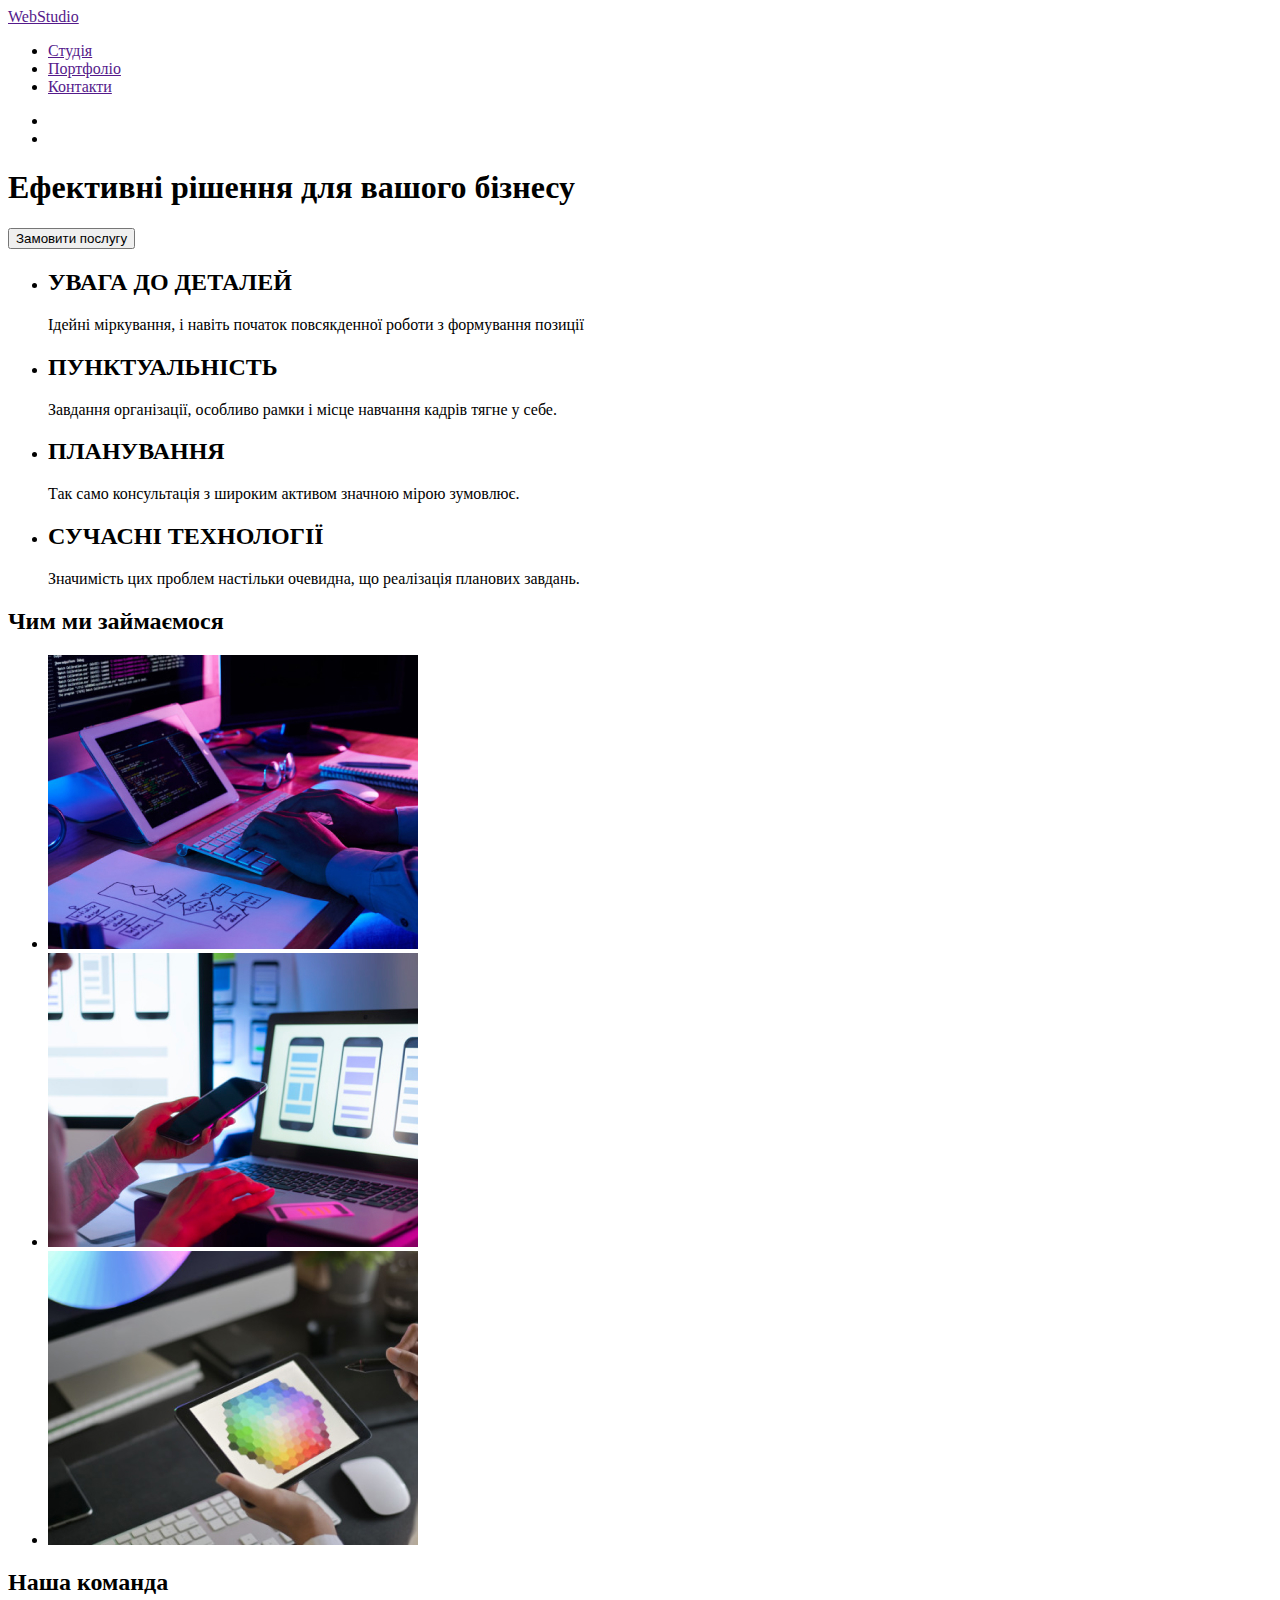
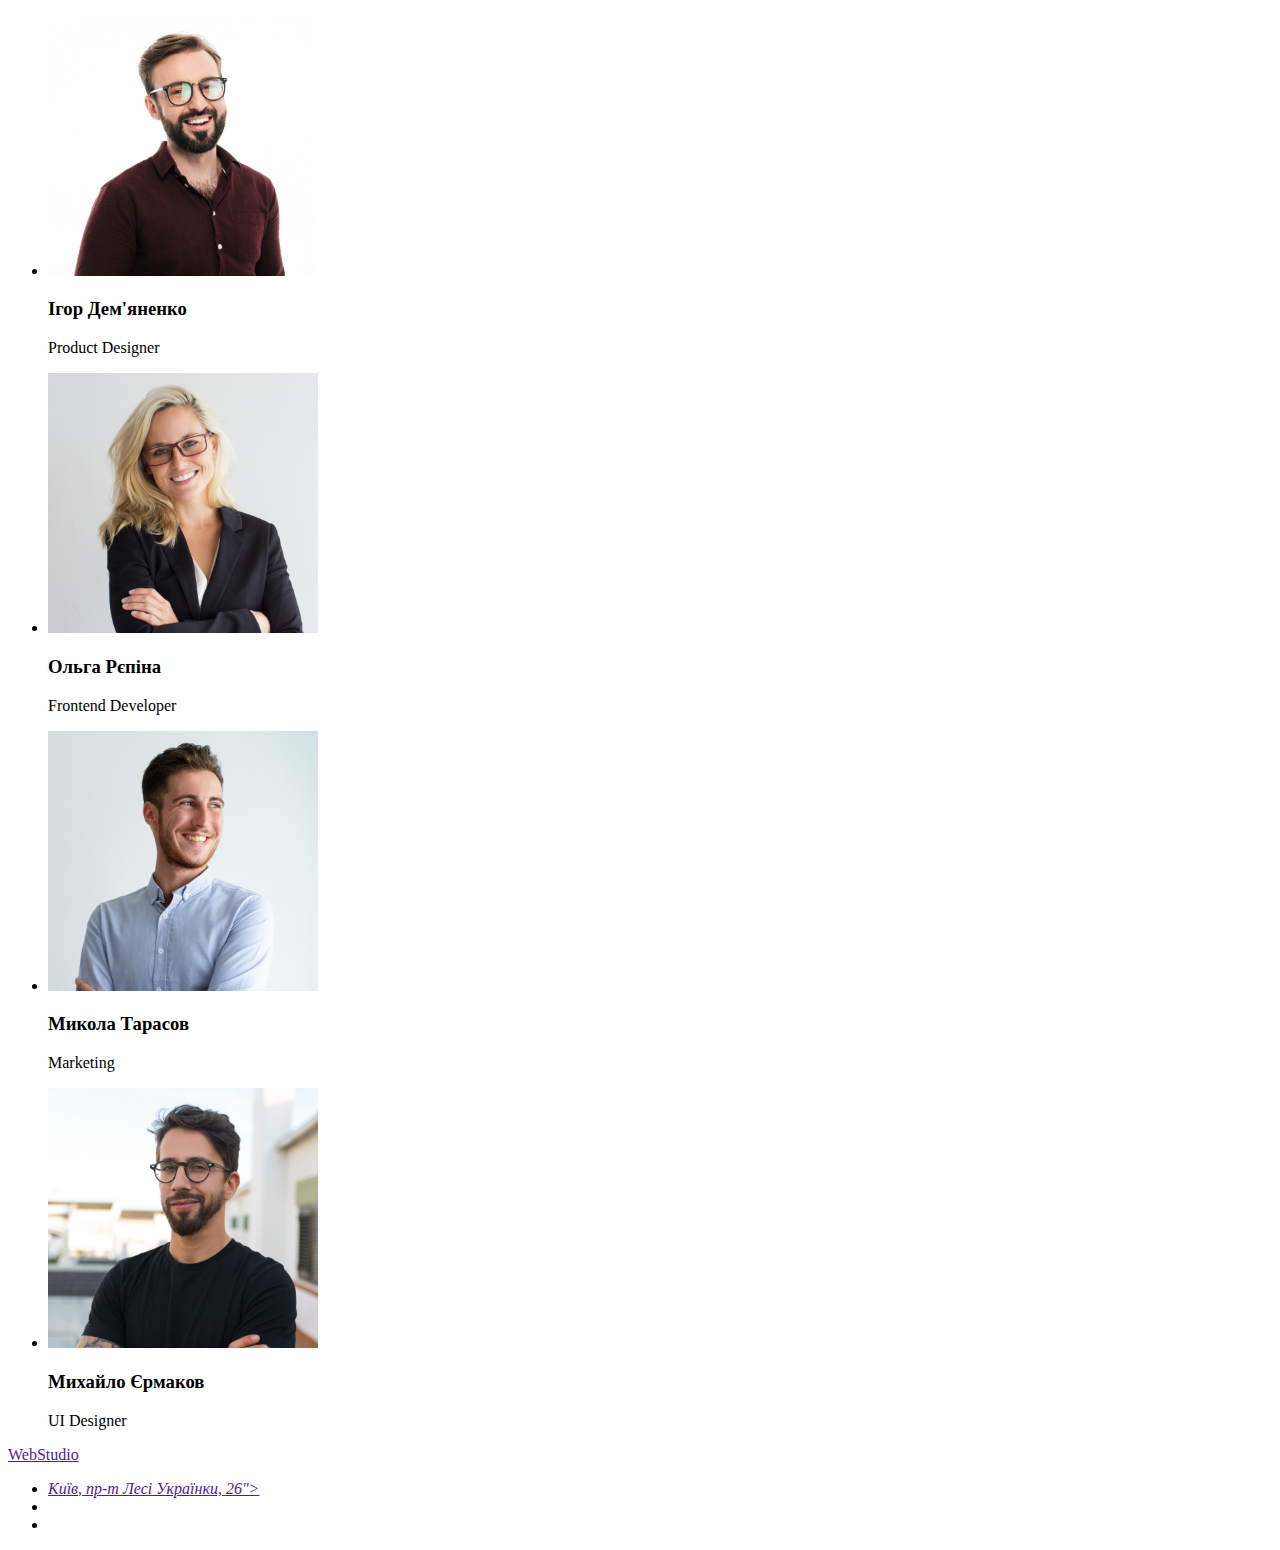
==== index.html @ db9cea97 "del" ====
<!DOCTYPE html>
 <html lang="uk">
 <head>
    <meta charset="UTF-8">
    <meta http-equiv="X-UA-Compatible" content="IE=edge">
    <meta name="viewport" content="width=device-width, initial-scale=1.0">
    <title>Document</title>
 </head>
 <body>
    <header>
      <!--верхня лінія  -->
      
      <nav>
         <a href="">WebStudio</a>
      <ul>
         <li><a href="">Студія</a></li>
         <li><a href="">Портфоліо</a></li>
         <li><a href="">Контакти</a></li>
      </ul> 
    </nav>
      <ul>
         <li><a href="mailto:info@devstudio.com"></a></li>
         <li><a href="tel:+380961111111"></a></li>
      </ul>
    </header>
  <main>
    <!--Шапка  -->
    <section>
         <h1>Ефективні рішення для вашого бізнесу</h1>
         <button type="button">Замовити послугу</button>
    </section>
    <!--Особливості -->
   <section>
         <ul>

         <li> 
            <h2>УВАГА ДО ДЕТАЛЕЙ</h2>
         <p>Ідейні міркування, і 
            навіть початок повсякденної роботи з формування 
            позиції</p>
         </li>
         <li>
             <h2>ПУНКТУАЛЬНІСТЬ</h2>
            <p>Завдання організації, особливо рамки 
               і місце навчання кадрів тягне у себе.</p>
         </li>
         <li>
            <h2>ПЛАНУВАННЯ</h2>
               <p>Так само консультація з широким
                   активом значною мірою зумовлює.</p>
         </li>
         <li>
            <h2>СУЧАСНІ ТЕХНОЛОГІЇ</h2>
               <p>Значимість цих проблем настільки
                   очевидна, що реалізація планових 
                   завдань.</p>
         </li>
      </ul>
   </section>
   <!-- Чим ми займаємося -->
   <section>
   <h2>Чим ми займаємося</h2>
   <ul>
      <li> 
         <img src="./images/boxone.jpg" width="370" alt="работа на компьютере ">
      </li>
      <li>
         <img src="./images/boxsecond.jpg"  width="370" alt="использование мобильного телефона">
      </li>
      <li>
         <img src="./images/boxthird.jpg"  width="370" alt="работа на планшете">
      </li>
   </ul>
   </section>
   <!-- Наша команда -->
   <section>
      <h2>Наша команда</h2>
      <ul>
        <li>
                     <img src="./images/imgone.jpg" width="270" alt="фотография мужчины">
            <h3>Ігор Дем'яненко</h3>
            <p>Product Designer</p>
                 </li>
        <li>
                     <img src="./images/imgsecond.jpg" width="270" alt="фото женцины">
            <h3>Ольга Рєпіна</h3>
            <p>Frontend Developer</p>
                 </li>
        <li>
          
            <img src="./images/imgthird.jpg" width="270" alt="фото мужчины"> 
            <h3>Микола Тарасов</h3>
            <p>Marketing</p>
                  </li>
         <li>
                       <img src="./images/imgfourth.jpg" width="270" alt="фото мужчины">
             <h3>Михайло Єрмаков</h3>
             <p>UI Designer</p>
                   </li>
      </ul>
   </section>
  </main>
  <!--Підвал  -->
  <footer>
   <a href="">WebStudio</a>
   <address>
      <ul>
      <li><a href=""> Київ, пр-т Лесі Українки, 26"></a>
      </li>
      <li><a href="mailto:info@devstudio.com"></a>
      </li>
      <li><a href="tel:+380961111111"></a>
      </li>
   </ul>
   </address>
  </footer>  
 </body>
 </html>
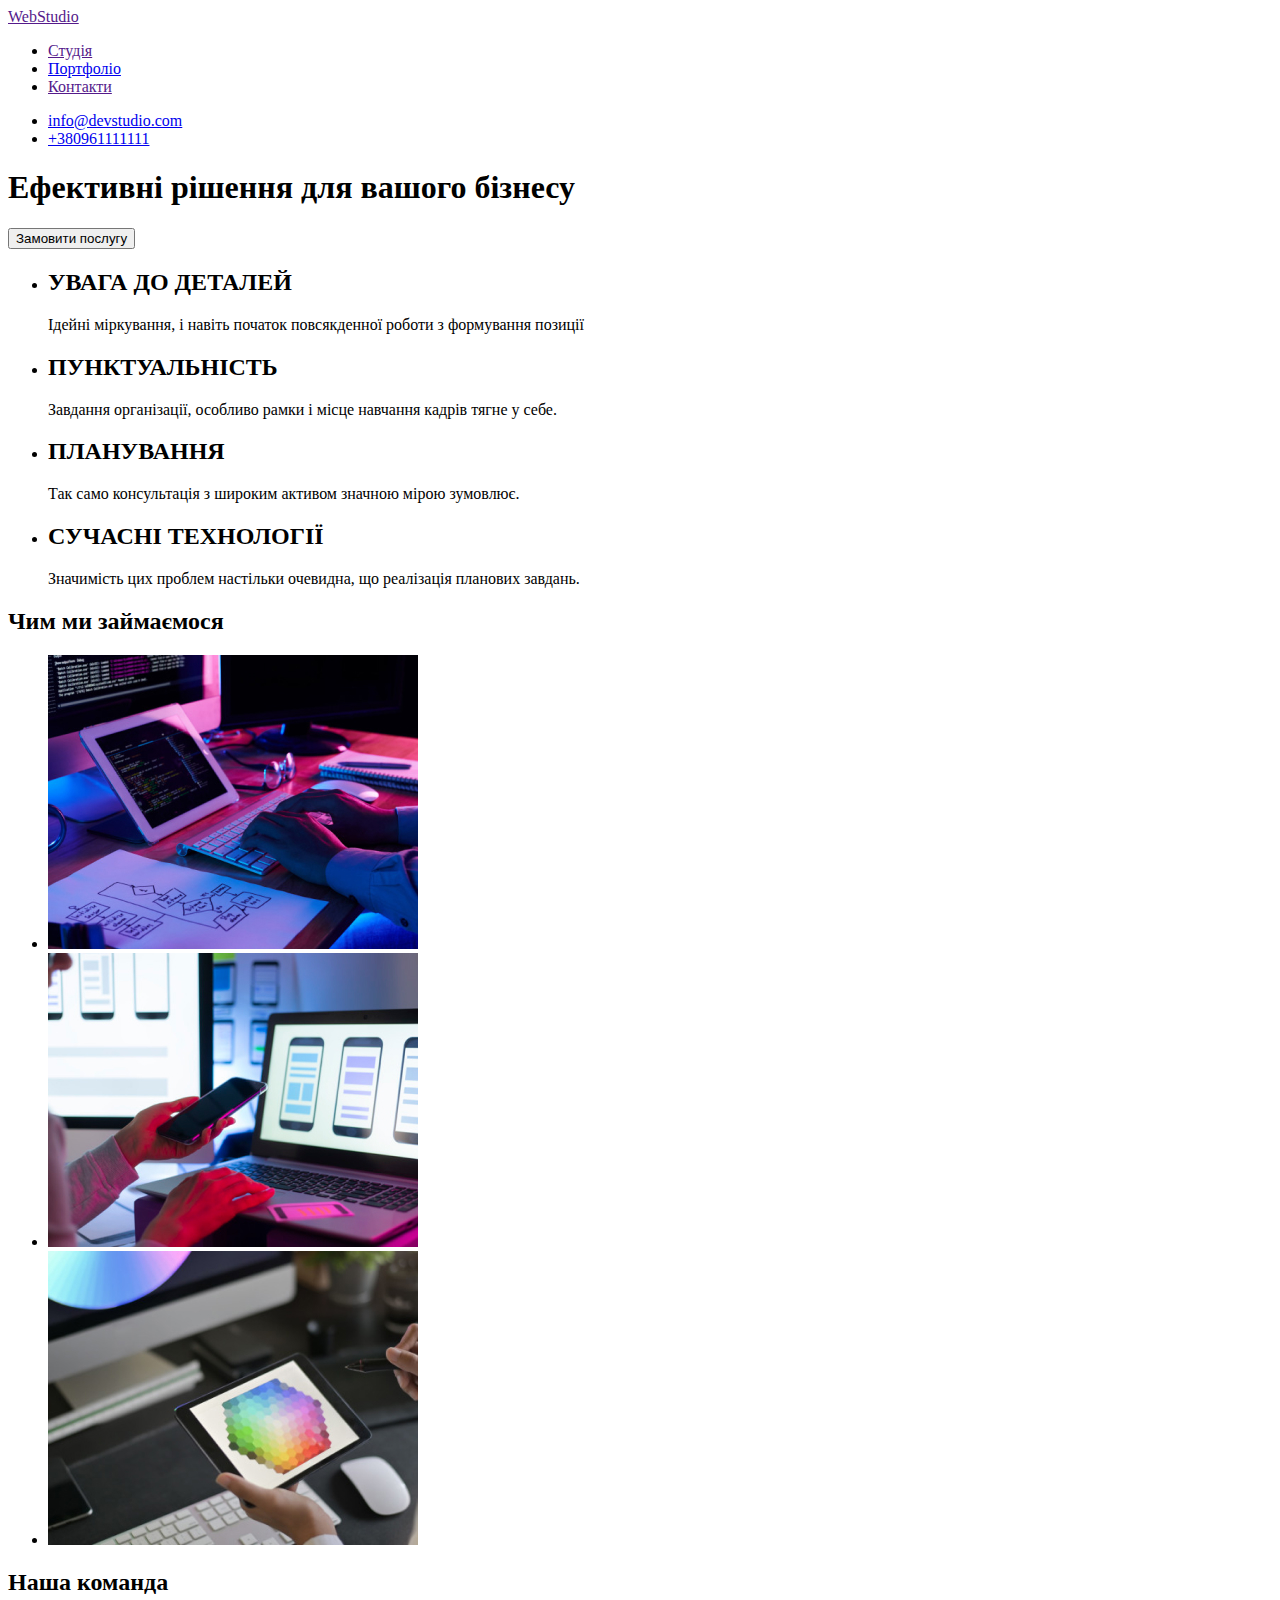
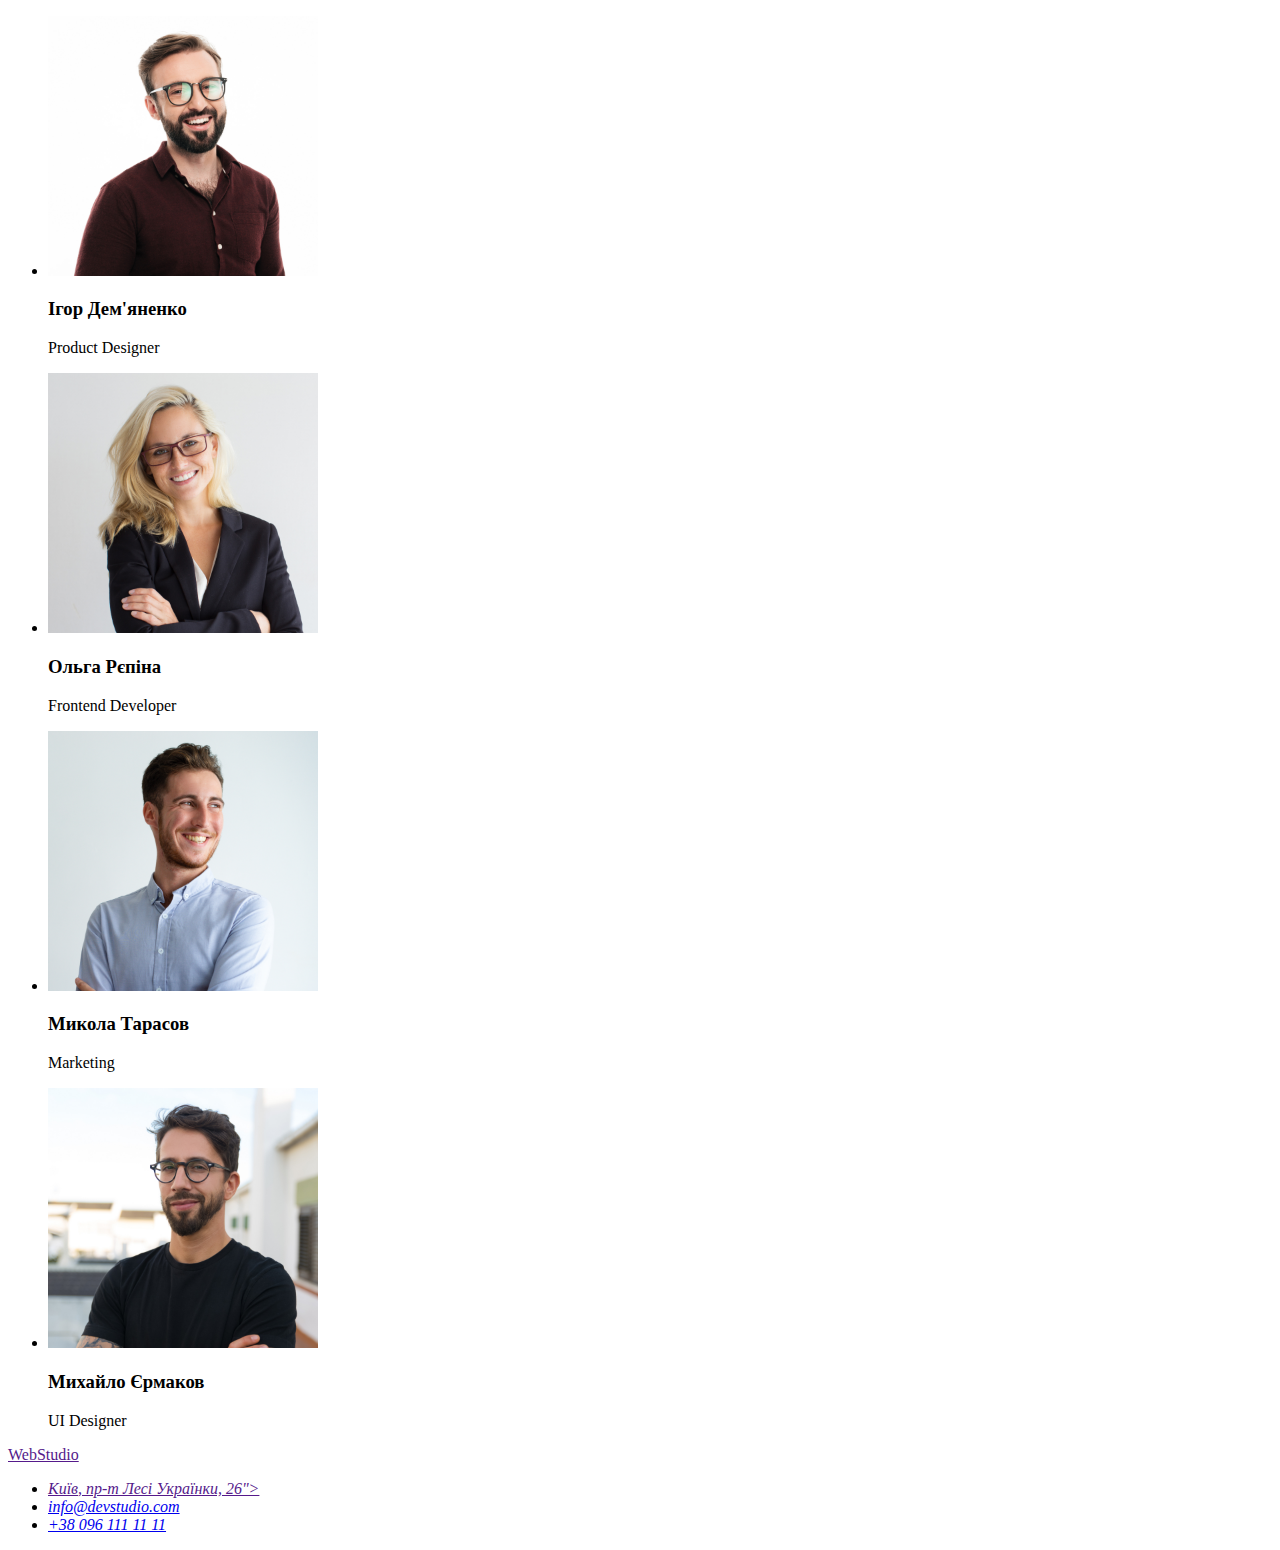
==== commit db844f71: "fix phone" ====
--- a/index.html
+++ b/index.html
@@ -14,13 +14,13 @@
          <a href="">WebStudio</a>
       <ul>
          <li><a href="">Студія</a></li>
-         <li><a href="">Портфоліо</a></li>
+         <li><a href="./portfolio.html">Портфоліо</a></li>
          <li><a href="">Контакти</a></li>
       </ul> 
     </nav>
       <ul>
-         <li><a href="mailto:info@devstudio.com"></a></li>
-         <li><a href="tel:+380961111111"></a></li>
+         <li><a href="mailto:info@devstudio.com">info@devstudio.com</a></li>
+         <li><a href="tel:+380961111111">+380961111111</a></li>
       </ul>
     </header>
   <main>
@@ -107,9 +107,9 @@
       <ul>
       <li><a href=""> Київ, пр-т Лесі Українки, 26"></a>
       </li>
-      <li><a href="mailto:info@devstudio.com"></a>
+      <li><a href="mailto:info@devstudio.com">info@devstudio.com</a>
       </li>
-      <li><a href="tel:+380961111111"></a>
+      <li><a href="tel:+380961111111">+38 096 111 11 11</a>
       </li>
    </ul>
    </address>
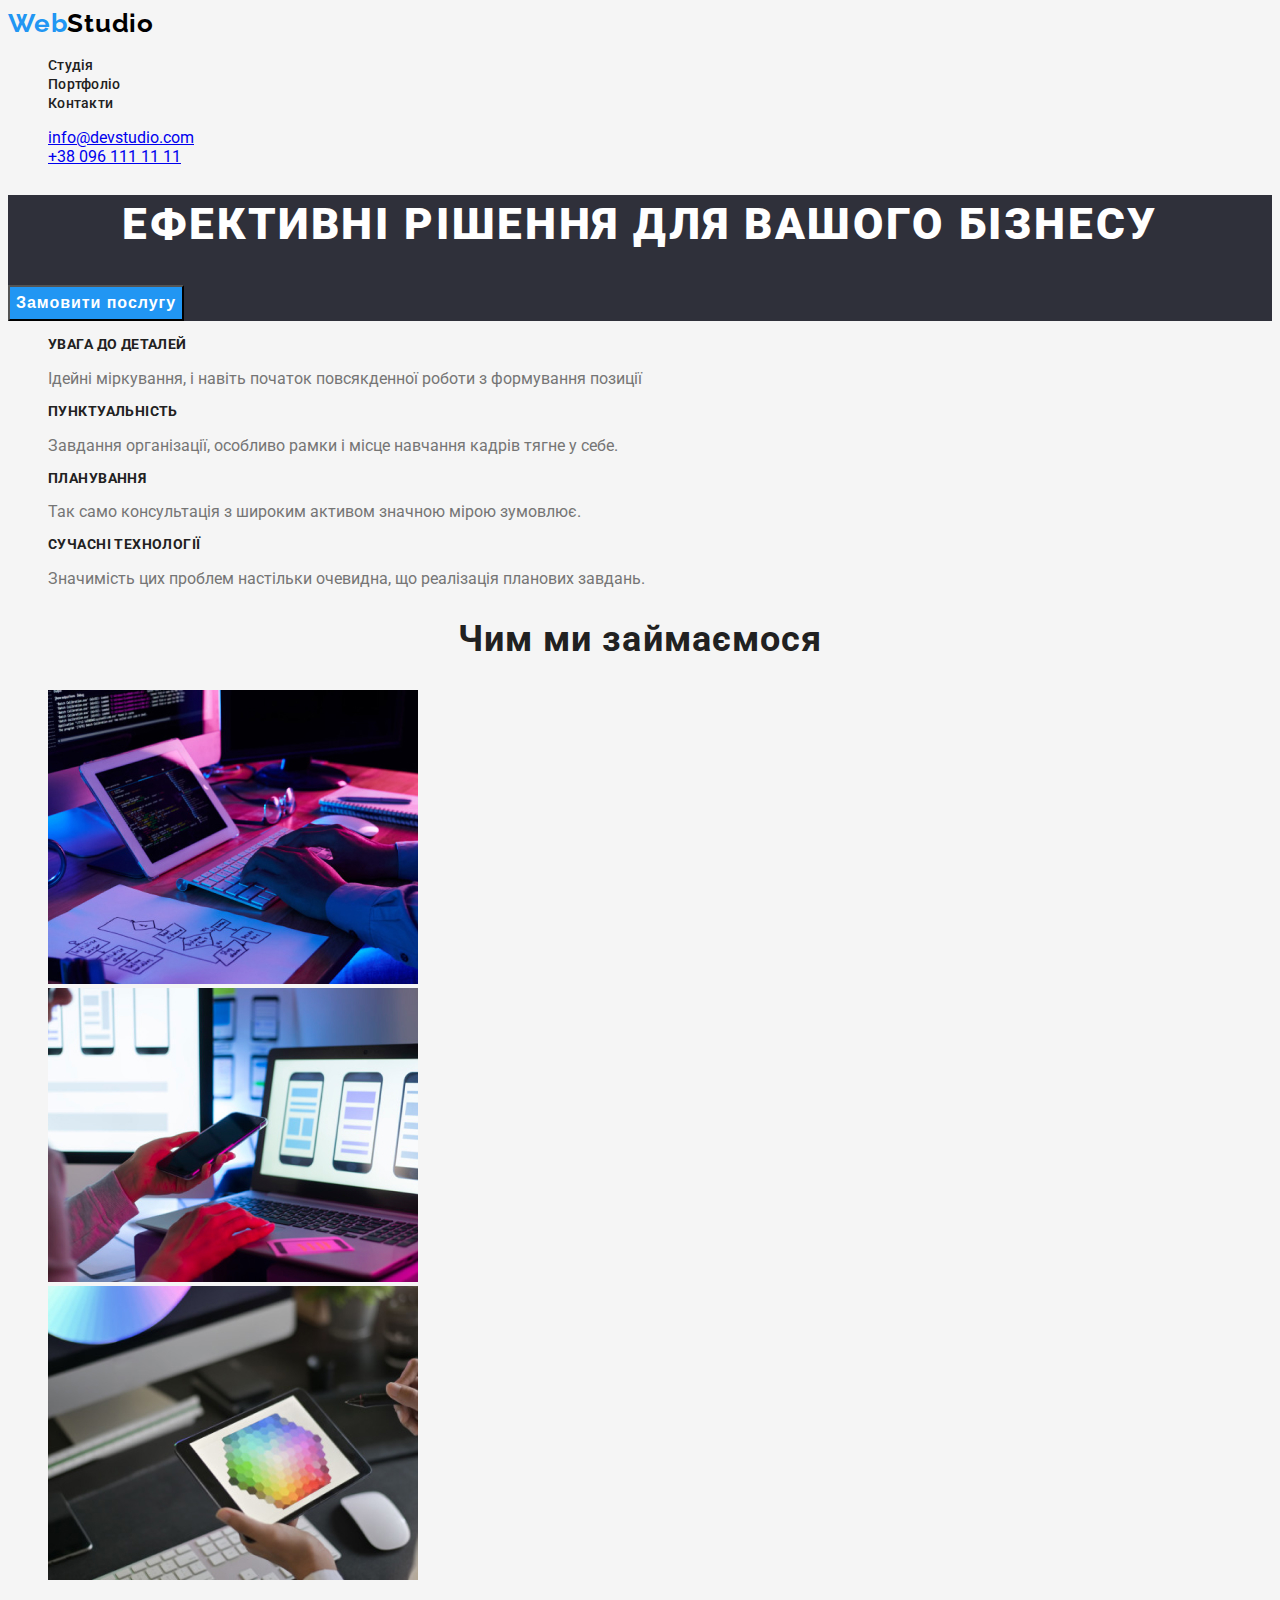
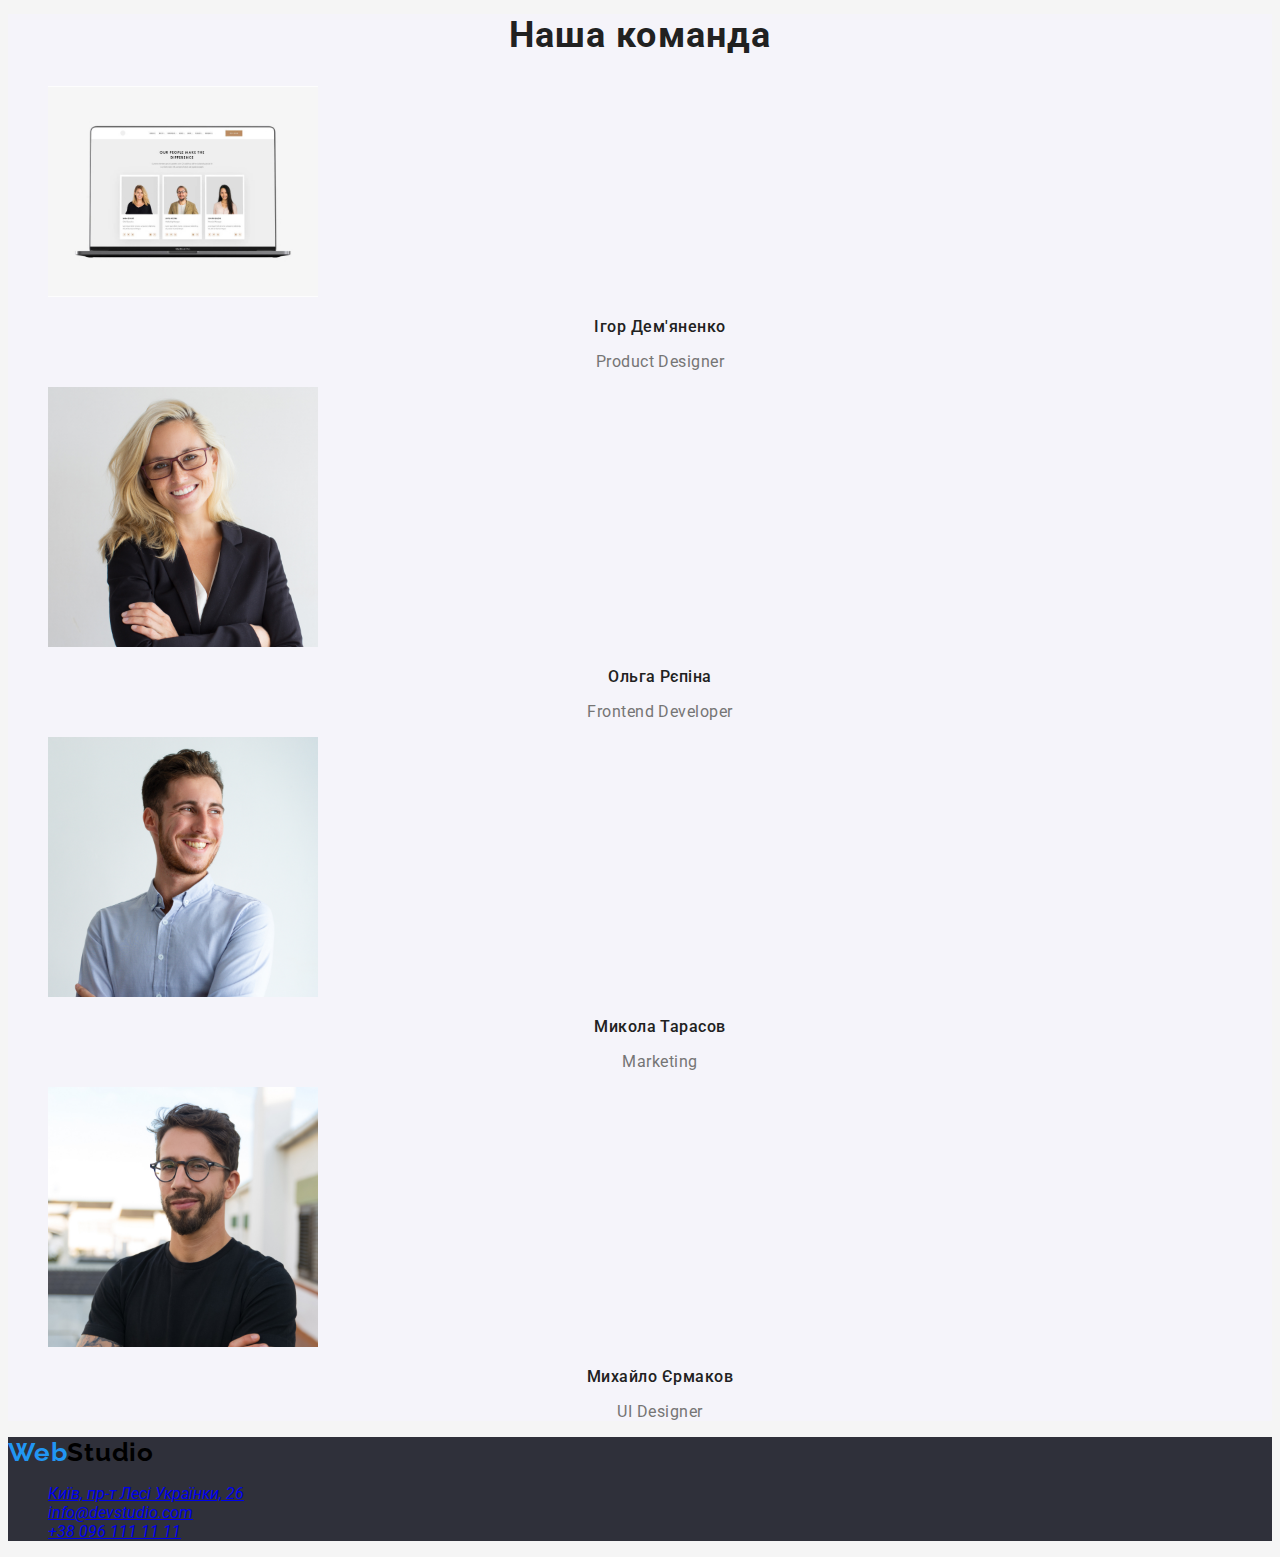
==== commit 889b7e41: "add portfolio" ====
--- a/index.html
+++ b/index.html
@@ -5,62 +5,69 @@
     <meta http-equiv="X-UA-Compatible" content="IE=edge">
     <meta name="viewport" content="width=device-width, initial-scale=1.0">
     <title>Document</title>
+   <link rel="preconnect" href="https://fonts.googleapis.com">
+   <link rel="preconnect" href="https://fonts.gstatic.com" crossorigin>
+   <link
+      href="https://fonts.googleapis.com/css2?family=Oleo+Script&family=Raleway:wght@700&family=Roboto:wght@400;500;700;900&display=swap"
+      rel="stylesheet">
+
+    <link rel="stylesheet" href="./css/style.css">
  </head>
  <body>
     <header>
       <!--верхня лінія  -->
-      
-      <nav>
-         <a href="">WebStudio</a>
-      <ul>
-         <li><a href="">Студія</a></li>
-         <li><a href="./portfolio.html">Портфоліо</a></li>
-         <li><a href="">Контакти</a></li>
+            <nav class="header-nav list">
+         <a href="index.html" class="logo">
+            <span class="logo-web">Web</span><span class="logo-studio">Studio</span> </a>
+      <ul class="nav list" >
+         <li><a href="./studio.html" class="nav-studia link">Студія</a></li>
+         <li><a href="./portfolio.html" class="nav-portfolio current link">Портфоліо</a></li>
+         <li><a href="" class="nav-kontakt link">Контакти</a></li>
       </ul> 
     </nav>
-      <ul>
-         <li><a href="mailto:info@devstudio.com">info@devstudio.com</a></li>
-         <li><a href="tel:+380961111111">+380961111111</a></li>
+      <ul class="auth-nav list">
+         <li><a href="mailto:info@devstudio.com" class="nav-info link">info@devstudio.com</a></li>
+         <li><a href="tel:+380961111111" class="link">+38 096 111 11 11</a></li>
       </ul>
     </header>
   <main>
     <!--Шапка  -->
-    <section>
-         <h1>Ефективні рішення для вашого бізнесу</h1>
-         <button type="button">Замовити послугу</button>
+    <section class="section-hero">
+         <h1 class="title-hero">Ефективні рішення для вашого бізнесу</h1>
+         <button type="button" class="primary-button">Замовити послугу</button>
     </section>
     <!--Особливості -->
-   <section>
-         <ul>
+   <section class="section-feature">
+         <ul class="feature list">
 
          <li> 
-            <h2>УВАГА ДО ДЕТАЛЕЙ</h2>
-         <p>Ідейні міркування, і 
+            <h2 class="feature-title">УВАГА ДО ДЕТАЛЕЙ</h2>
+         <p class="feature-text">Ідейні міркування, і 
             навіть початок повсякденної роботи з формування 
             позиції</p>
          </li>
          <li>
-             <h2>ПУНКТУАЛЬНІСТЬ</h2>
-            <p>Завдання організації, особливо рамки 
+             <h2 class="feature-title">ПУНКТУАЛЬНІСТЬ</h2>
+            <p class="feature-text">Завдання організації, особливо рамки 
                і місце навчання кадрів тягне у себе.</p>
          </li>
          <li>
-            <h2>ПЛАНУВАННЯ</h2>
-               <p>Так само консультація з широким
+            <h2 class="feature-title">ПЛАНУВАННЯ</h2>
+               <p class="feature-text" >Так само консультація з широким
                    активом значною мірою зумовлює.</p>
          </li>
          <li>
-            <h2>СУЧАСНІ ТЕХНОЛОГІЇ</h2>
-               <p>Значимість цих проблем настільки
+            <h2 class="feature-title">СУЧАСНІ ТЕХНОЛОГІЇ</h2>
+               <p class="feature-text">Значимість цих проблем настільки
                    очевидна, що реалізація планових 
                    завдань.</p>
          </li>
       </ul>
    </section>
    <!-- Чим ми займаємося -->
-   <section>
-   <h2>Чим ми займаємося</h2>
-   <ul>
+   <section class="section-job">
+   <h2 class="business-title">Чим ми займаємося</h2>
+   <ul class="business list">
       <li> 
          <img src="./images/boxone.jpg" width="370" alt="работа на компьютере ">
       </li>
@@ -73,39 +80,40 @@
    </ul>
    </section>
    <!-- Наша команда -->
-   <section>
-      <h2>Наша команда</h2>
-      <ul>
+   <section class="section-team ">
+      <h2 class="title-team">Наша команда</h2>
+      <ul class="list">
         <li>
                      <img src="./images/imgone.jpg" width="270" alt="фотография мужчины">
-            <h3>Ігор Дем'яненко</h3>
-            <p>Product Designer</p>
+            <h3 class="team-title">Ігор Дем'яненко</h3>
+            <p class="team-text">Product Designer</p>
                  </li>
         <li>
                      <img src="./images/imgsecond.jpg" width="270" alt="фото женцины">
-            <h3>Ольга Рєпіна</h3>
-            <p>Frontend Developer</p>
+            <h3 class="team-title">Ольга Рєпіна</h3>
+            <p class="team-text">Frontend Developer</p>
                  </li>
         <li>
           
             <img src="./images/imgthird.jpg" width="270" alt="фото мужчины"> 
-            <h3>Микола Тарасов</h3>
-            <p>Marketing</p>
+            <h3 class="team-title">Микола Тарасов</h3>
+            <p class="team-text" >Marketing</p>
                   </li>
          <li>
                        <img src="./images/imgfourth.jpg" width="270" alt="фото мужчины">
-             <h3>Михайло Єрмаков</h3>
-             <p>UI Designer</p>
+             <h3 class="team-title">Михайло Єрмаков</h3>
+             <p class="team-text">UI Designer</p>
                    </li>
       </ul>
    </section>
   </main>
   <!--Підвал  -->
-  <footer>
-   <a href="">WebStudio</a>
+  <footer class="footer">
+   <a href="./index.html" class="logo" ><span class="logo-web">Web</span><span class="logo-studio">Studio</span>
+   </a>
    <address>
-      <ul>
-      <li><a href=""> Київ, пр-т Лесі Українки, 26"></a>
+      <ul class=" auth-nav list">
+      <li><a href="address">Київ, пр-т Лесі Українки, 26</a>
       </li>
       <li><a href="mailto:info@devstudio.com">info@devstudio.com</a>
       </li>
--- a/css/style.css
+++ b/css/style.css
@@ -0,0 +1,206 @@
+:root{
+    --title-color: #212121;
+    --text-color: #757575;
+    --accent-color: #2196F3;
+    --secondary-title-color: #000000;
+    --primary-background-color: #F5F5F5;
+    --background-color: #F5F4FA;
+    --secondary-background-color: #2F303A;
+    --title-white-color:   #FFFFFF;
+}
+
+body{
+    background:var(--primary-background-color) ;
+    color:var(--text-color);
+
+    font-family: Roboto, sans-serif;}
+
+
+    /* колір основного тексту color: #212121; */
+    /* колір другорядного тексту  color:#757575; */
+    /* колір-акцент color:#2196F3*/
+    /* білий color:#FFFFFF */
+
+
+.list{
+    list-style: none;
+}
+/* logo */
+.logo-web{
+    color:var(--accent-color) ;
+}
+.logo-studio{
+    color:var(--secondary-title-color) ;
+}
+.logo{
+     
+    font-family: 'Raleway',sans-serif;
+    font-weight: 700;
+    font-size: 26px;
+    line-height: 1.19;
+    letter-spacing: 0.03em;
+    text-decoration: none;
+}
+/* навігація */
+.header-nav .link {
+    color:var(--title-color) ;
+
+   font-weight: 500;
+   font-size: 14px;
+   line-height: 1.14;
+   letter-spacing: 0.02em;
+   text-decoration: none ;
+
+}
+.header-nav .link:hover, 
+.header-nav .link:focus{
+    color:var(--accent-color) ;
+}
+
+.nav-info .link:hover,
+.nav-info .link:focus{
+    color:var(--accent-color);
+}
+.nav{
+    color:var(--title-color) ;
+}
+.nav-portfolio .link .current{
+    color:var(--accent-color) ;
+}  
+/* шапка -hero*/
+.section-hero{
+    background:var(--secondary-background-color) ;
+}
+.title-hero{
+    color: var(--title-white-color);
+    
+    font-weight: 900;
+    font-size: 44px;
+    line-height: 1.36;
+    text-align: center;
+    letter-spacing: 0.06em;
+    text-transform: uppercase;
+    
+}
+
+/* section feature */
+.feature-title{
+   color:var(--title-color) ;
+
+    font-weight: 700;
+    font-size: 14px;
+    line-height: 1.14;
+    letter-spacing: 0.03em;
+    text-transform: uppercase;
+}
+
+/* section-business */
+.business-title{
+    color:var(--title-color) ;
+
+    font-weight: 700;
+    font-size: 36px;
+    line-height: 1.17;
+    text-align: center;
+    letter-spacing: 0.03em;
+
+}
+/* section-team */
+.section-team{
+    background-color:var(--background-color) ;
+}
+.team-title{
+color:var(--title-color) ;
+}
+.title-team{
+ color:var(--title-color) ;
+
+    font-weight: 700;
+    font-size: 36px;
+    line-height: 1.17;
+    text-align: center;
+    letter-spacing: 0.03em;
+}
+.team-title{
+  color: var(--title-color);  
+
+   font-weight: 500;
+   font-size: 16px;
+   line-height: 1.19;
+   text-align: center;
+   letter-spacing: 0.03em;
+            
+}
+
+.team-text{
+ 
+font-weight: 400;
+font-size: 16px;
+line-height: 1.19;
+text-align: center;
+letter-spacing: 0.03em;
+}
+/* footer */
+.footer {
+    background-color:var(--secondary-background-color) ;
+    text-decoration: none;
+}
+
+/* portfolio-filters */
+.portfolio-filter{
+    background-color:var(--background-color) ;
+    color:var(--title-color) ;
+
+}
+.portfolio-filter:hover,
+.portfolio-filter:focus{
+    color:var(--accent-color) ;
+}
+/* portfolio-project */
+.project-title{
+
+    color:var(--title-color);
+
+font-weight: 700;
+font-size: 18px;
+line-height: 2;
+letter-spacing: 0.06em;
+text-decoration: none;
+}
+.project-text{
+    
+font-size: 16px;
+line-height: 1.88;
+letter-spacing: 0.03em;
+text-decoration: none;
+}
+/* button */
+.button{
+    color:var(--title-color) ;
+    background:var(--background-color) ;
+    
+    font-weight: 500;
+    font-size: 16px;
+    line-height: 1.63;
+    text-align: center;
+    letter-spacing: 0.03em;
+}
+
+.button:hover,
+.button:focus{
+    color:var(--title-white-color);
+    background:var(--accent-color) ;
+}
+ .primary-button{
+    color: var(--title-white-color);
+    background:var(--accent-color);
+    
+font-weight: 700;
+font-size: 16px;
+line-height: 1.87;
+display: flex;
+align-items: center;
+text-align: center;
+letter-spacing: 0.06em;
+
+ }
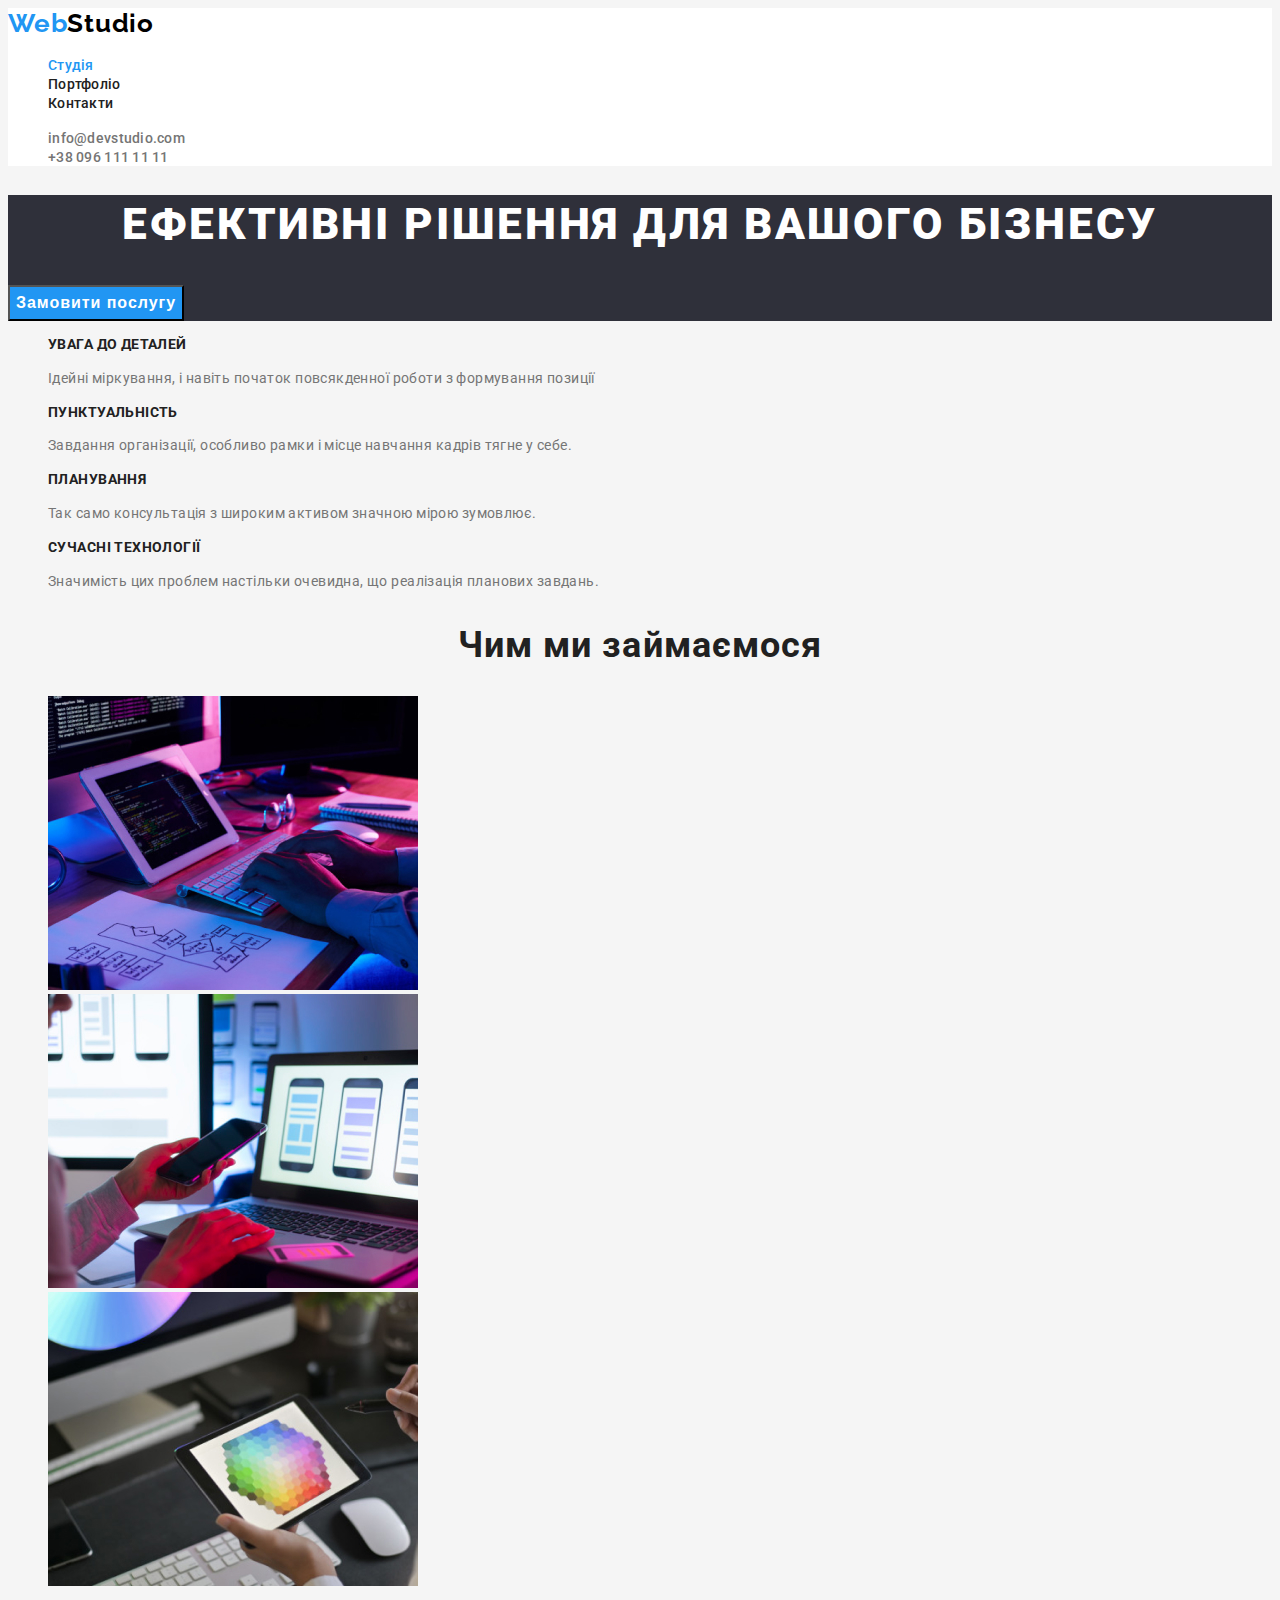
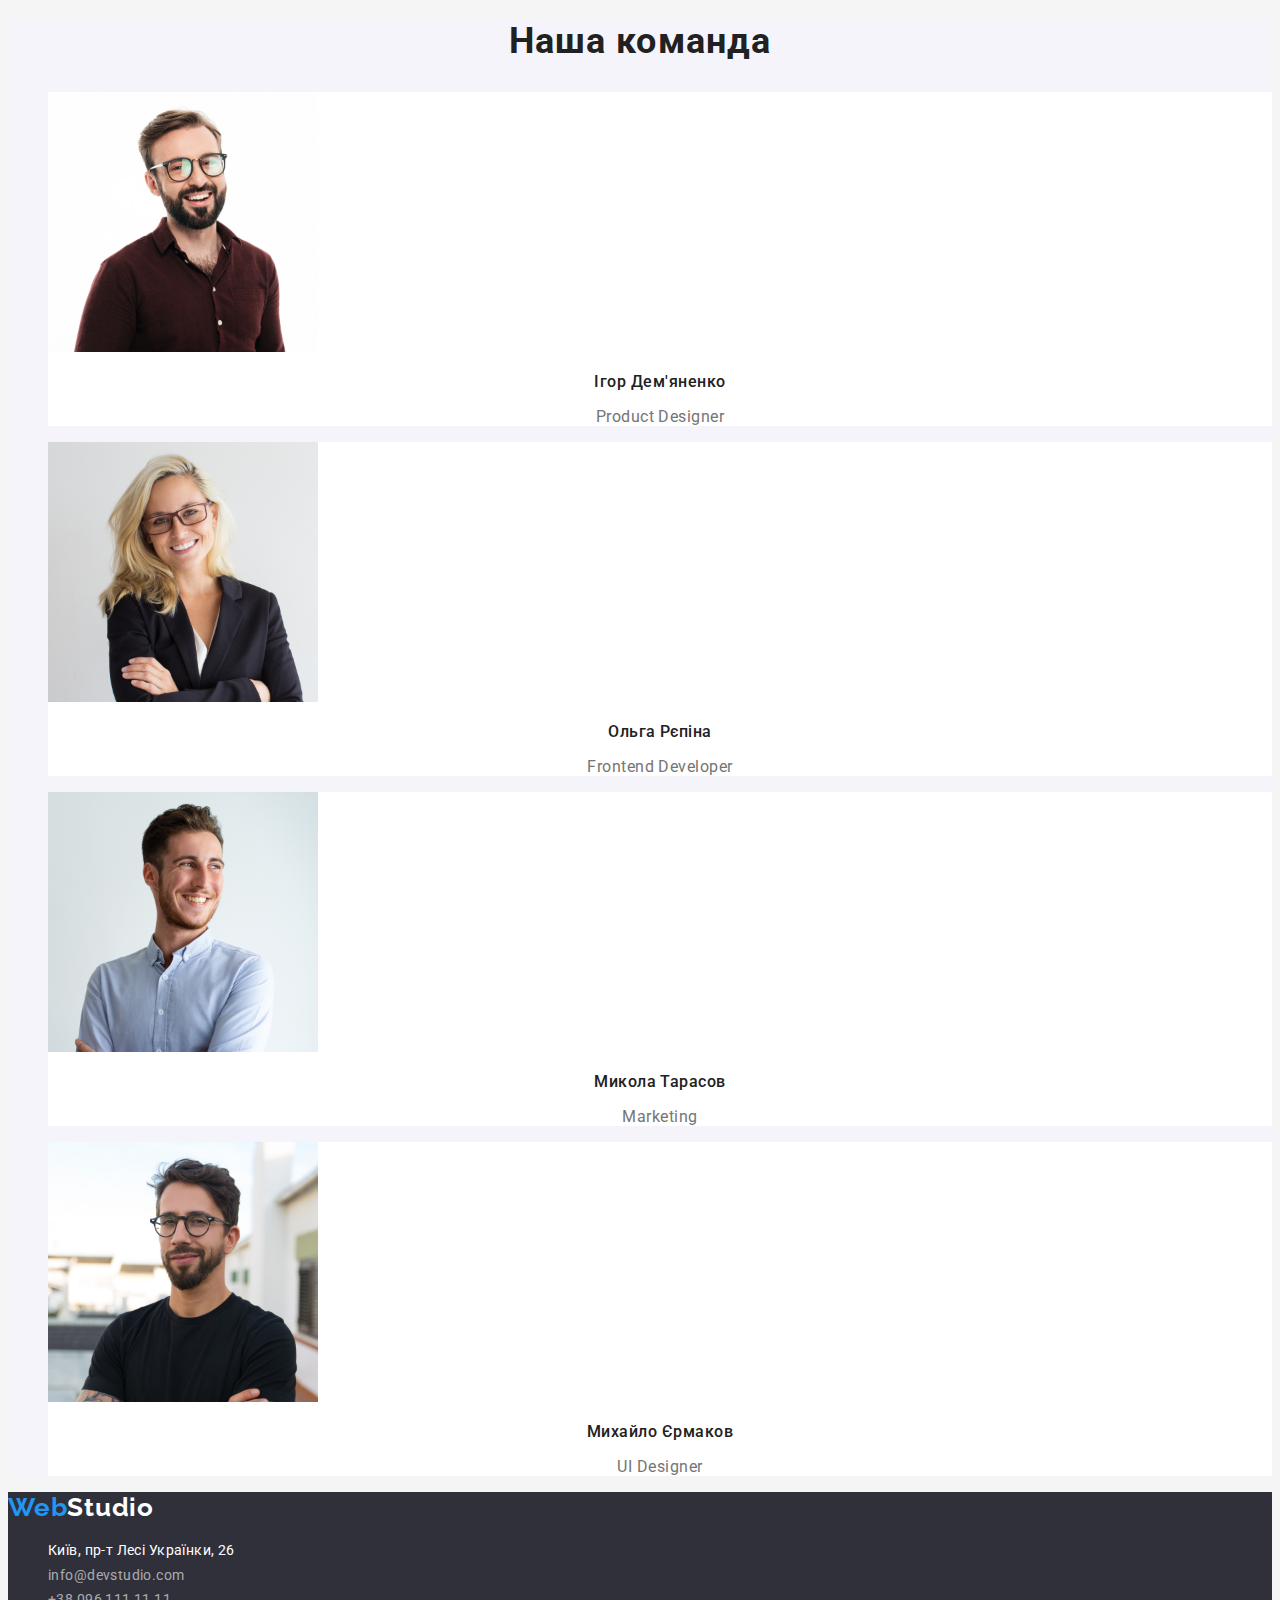
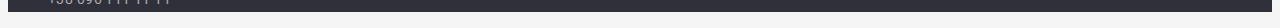
==== commit d1ec4874: "add portfolio" ====
--- a/index.html
+++ b/index.html
@@ -14,32 +14,34 @@
     <link rel="stylesheet" href="./css/style.css">
  </head>
  <body>
-    <header>
-      <!--верхня лінія  -->
+          <!-- Header -->
+
+      <header class="page-header">
             <nav class="header-nav list">
          <a href="index.html" class="logo">
             <span class="logo-web">Web</span><span class="logo-studio">Studio</span> </a>
       <ul class="nav list" >
-         <li><a href="./studio.html" class="nav-studia link">Студія</a></li>
-         <li><a href="./portfolio.html" class="nav-portfolio current link">Портфоліо</a></li>
+         <li><a href="./studio.html" class="nav-studia link current">Студія</a></li>
+         <li><a href="./portfolio.html" class="nav-portfolio link">Портфоліо</a></li>
          <li><a href="" class="nav-kontakt link">Контакти</a></li>
       </ul> 
     </nav>
       <ul class="auth-nav list">
-         <li><a href="mailto:info@devstudio.com" class="nav-info link">info@devstudio.com</a></li>
-         <li><a href="tel:+380961111111" class="link">+38 096 111 11 11</a></li>
+         <li><a href="mailto:info@devstudio.com" class="auth-info link">info@devstudio.com</a></li>
+         <li><a href="tel:+380961111111" class="auth-tel link">+38 096 111 11 11</a></li>
       </ul>
     </header>
   <main>
-    <!--Шапка  -->
+    <!-- Hero -->
+
     <section class="section-hero">
          <h1 class="title-hero">Ефективні рішення для вашого бізнесу</h1>
          <button type="button" class="primary-button">Замовити послугу</button>
     </section>
-    <!--Особливості -->
+    <!-- Feature -->
+
    <section class="section-feature">
          <ul class="feature list">
-
          <li> 
             <h2 class="feature-title">УВАГА ДО ДЕТАЛЕЙ</h2>
          <p class="feature-text">Ідейні міркування, і 
@@ -64,7 +66,8 @@
          </li>
       </ul>
    </section>
-   <!-- Чим ми займаємося -->
+   <!-- Business -->
+
    <section class="section-job">
    <h2 class="business-title">Чим ми займаємося</h2>
    <ul class="business list">
@@ -79,27 +82,27 @@
       </li>
    </ul>
    </section>
-   <!-- Наша команда -->
+   <!-- Team -->
+
    <section class="section-team ">
       <h2 class="title-team">Наша команда</h2>
       <ul class="list">
-        <li>
+        <li class="card">
                      <img src="./images/imgone.jpg" width="270" alt="фотография мужчины">
             <h3 class="team-title">Ігор Дем'яненко</h3>
             <p class="team-text">Product Designer</p>
                  </li>
-        <li>
+        <li class="card">
                      <img src="./images/imgsecond.jpg" width="270" alt="фото женцины">
             <h3 class="team-title">Ольга Рєпіна</h3>
             <p class="team-text">Frontend Developer</p>
                  </li>
-        <li>
-          
-            <img src="./images/imgthird.jpg" width="270" alt="фото мужчины"> 
+        <li class="card">
+                      <img src="./images/imgthird.jpg" width="270" alt="фото мужчины"> 
             <h3 class="team-title">Микола Тарасов</h3>
             <p class="team-text" >Marketing</p>
                   </li>
-         <li>
+         <li class="card">
                        <img src="./images/imgfourth.jpg" width="270" alt="фото мужчины">
              <h3 class="team-title">Михайло Єрмаков</h3>
              <p class="team-text">UI Designer</p>
@@ -107,17 +110,18 @@
       </ul>
    </section>
   </main>
-  <!--Підвал  -->
+  <!-- Footer  -->
+
   <footer class="footer">
-   <a href="./index.html" class="logo" ><span class="logo-web">Web</span><span class="logo-studio">Studio</span>
+   <a href="./index.html" class="logo" ><span class="logo-web">Web</span><span class="logo-footer">Studio</span>
    </a>
    <address>
-      <ul class=" auth-nav list">
-      <li><a href="address">Київ, пр-т Лесі Українки, 26</a>
+      <ul class="footer-nav list">
+      <li><a href="address" class="address link">Київ, пр-т Лесі Українки, 26</a>
       </li>
-      <li><a href="mailto:info@devstudio.com">info@devstudio.com</a>
+      <li><a href="mailto:info@devstudio.com" class="footer-info link">info@devstudio.com</a>
       </li>
-      <li><a href="tel:+380961111111">+38 096 111 11 11</a>
+      <li><a href="tel:+380961111111" class="footer-tel link" >+38 096 111 11 11</a>
       </li>
    </ul>
    </address>
--- a/css/style.css
+++ b/css/style.css
@@ -3,17 +3,18 @@
     --text-color: #757575;
     --accent-color: #2196F3;
     --secondary-title-color: #000000;
-    --primary-background-color: #F5F5F5;
-    --background-color: #F5F4FA;
-    --secondary-background-color: #2F303A;
-    --title-white-color:   #FFFFFF;
+    --primary-bg-color: #F5F5F5;
+    --bg-color: #F5F4FA;
+    --secondary-bg-color: #2F303A;
+    --title-hero-color:   #FFFFFF;
 }
 
 body{
-    background:var(--primary-background-color) ;
+    background:var(--primary-bg-color) ;
     color:var(--text-color);
 
-    font-family: Roboto, sans-serif;}
+    font-family: Roboto, sans-serif;
+}
 
 
     /* колір основного тексту color: #212121; */
@@ -25,12 +26,18 @@
 .list{
     list-style: none;
 }
-/* logo */
+.link{
+    text-decoration: none;
+}
+/*---------------- logo---------------- */
 .logo-web{
     color:var(--accent-color) ;
 }
 .logo-studio{
     color:var(--secondary-title-color) ;
+}
+.logo-footer{
+    color: var(--title-hero-color);
 }
 .logo{
      
@@ -41,10 +48,22 @@
     letter-spacing: 0.03em;
     text-decoration: none;
 }
-/* навігація */
+.visually-hidden{
+    position: absolute;
+    width: 1px;
+    height: 1px;
+    margin: -1px;
+    border: 0;
+    padding: 0;
+    white-space: nowrap;
+    clip-path: inset(100%);
+    clip: rect(0 0 0 0);
+    overflow: hidden;
+      }
+/*--------------------Header---------------- */
 .header-nav .link {
-    color:var(--title-color) ;
-
+    color:var(--title-color);
+     
    font-weight: 500;
    font-size: 14px;
    line-height: 1.14;
@@ -54,25 +73,74 @@
 }
 .header-nav .link:hover, 
 .header-nav .link:focus{
-    color:var(--accent-color) ;
-}
-
-.nav-info .link:hover,
-.nav-info .link:focus{
     color:var(--accent-color);
 }
 .nav{
-    color:var(--title-color) ;
-}
-.nav-portfolio .link .current{
-    color:var(--accent-color) ;
+    color:var(--title-color);
+}
+.nav .link.current
+{
+    color: var(--accent-color);
+}
+.nav-portfolio .link
+ {
+    color:var(--accent-color);
 }  
-/* шапка -hero*/
+.page-header{
+    background-color:var(--title-hero-color);
+}
+/* -------------------Address--------------- */
+.auth-tel{
+    color:var(--text-color);
+        font-weight: 500;
+        font-size: 14px;
+        line-height: 1.14;
+        letter-spacing: 0.02em;
+        }
+     .footer-tel,
+     .footer-info
+     {
+        color: rgba(255, 255, 255, 0.6);
+            
+            font-style: normal;
+            font-weight: 400;
+            font-size: 14px;
+            line-height: 1.74;
+                   
+            letter-spacing: 0.03em;
+               
+     }   
+.auth-info{
+    color:var(--text-color) ;
+    font-weight: 500;
+    font-size: 14px;
+    line-height: 1.14;
+    letter-spacing: 0.02em;
+    }
+   
+.auth-info:hover,
+.auth-info:focus
+{
+    color:var(--accent-color); 
+}
+.address{
+        color:var(--title-hero-color) ;
+        font-style: normal;
+        font-weight: 400;
+        font-size: 14px;
+        line-height: 1.71;
+        letter-spacing: 0.03em;
+          
+}
+
+/*--------------------Hero------------*/
+
+
 .section-hero{
-    background:var(--secondary-background-color) ;
+    background:var(--secondary-bg-color) ;
 }
 .title-hero{
-    color: var(--title-white-color);
+    color: var(--title-hero-color);
     
     font-weight: 900;
     font-size: 44px;
@@ -83,7 +151,7 @@
     
 }
 
-/* section feature */
+/* ---------------Section feature--------------- */
 .feature-title{
    color:var(--title-color) ;
 
@@ -93,37 +161,30 @@
     letter-spacing: 0.03em;
     text-transform: uppercase;
 }
-
-/* section-business */
-.business-title{
+.feature-text{
+    font-weight: 400;
+    font-size: 14px;
+    line-height: 1.71;
+    letter-spacing: 0.03em;
+    color:var(--text-color);
+}
+
+/* ---------------Section-business---------------*/
+.business-title,
+.title-team{
     color:var(--title-color) ;
-
     font-weight: 700;
     font-size: 36px;
     line-height: 1.17;
     text-align: center;
     letter-spacing: 0.03em;
-
-}
-/* section-team */
+}
+/* ---------------Section-team ---------------*/
 .section-team{
-    background-color:var(--background-color) ;
-}
-.team-title{
-color:var(--title-color) ;
-}
-.title-team{
- color:var(--title-color) ;
-
-    font-weight: 700;
-    font-size: 36px;
-    line-height: 1.17;
-    text-align: center;
-    letter-spacing: 0.03em;
+    background-color:var(--bg-color) ;
 }
 .team-title{
   color: var(--title-color);  
-
    font-weight: 500;
    font-size: 16px;
    line-height: 1.19;
@@ -131,24 +192,30 @@
    letter-spacing: 0.03em;
             
 }
-
+.card{
+    background-color:var(--title-hero-color);
+}
 .team-text{
  
-font-weight: 400;
-font-size: 16px;
-line-height: 1.19;
-text-align: center;
-letter-spacing: 0.03em;
-}
-/* footer */
+  font-size: 16px;
+  line-height: 1.19;
+  text-align: center;
+  letter-spacing: 0.03em;
+}
+/* ---------------Footer--------------- */
 .footer {
-    background-color:var(--secondary-background-color) ;
+    background-color:var(--secondary-bg-color) ;
     text-decoration: none;
 }
-
-/* portfolio-filters */
+.footer-info:hover,
+.footer-info:focus{
+    color: var(--accent-color);
+}
+
+
+/* ---------------Portfolio-filters ---------------*/
 .portfolio-filter{
-    background-color:var(--background-color) ;
+    background-color:var(--bg-color) ;
     color:var(--title-color) ;
 
 }
@@ -156,28 +223,28 @@
 .portfolio-filter:focus{
     color:var(--accent-color) ;
 }
-/* portfolio-project */
+/* ---------------Portfolio-project--------------- */
 .project-title{
 
     color:var(--title-color);
 
-font-weight: 700;
-font-size: 18px;
-line-height: 2;
-letter-spacing: 0.06em;
-text-decoration: none;
-}
+  font-weight: 700;
+  font-size: 18px;
+  line-height: 2;
+  letter-spacing: 0.06em;
+  text-decoration: none;
+  }
 .project-text{
     
-font-size: 16px;
-line-height: 1.88;
-letter-spacing: 0.03em;
-text-decoration: none;
-}
-/* button */
+  font-size: 16px;
+  line-height: 1.88;
+  letter-spacing: 0.03em;
+  text-decoration: none;
+  }
+/* ---------------Button ---------------*/
 .button{
     color:var(--title-color) ;
-    background:var(--background-color) ;
+    background:var(--bg-color) ;
     
     font-weight: 500;
     font-size: 16px;
@@ -188,19 +255,23 @@
 
 .button:hover,
 .button:focus{
-    color:var(--title-white-color);
+    color:var(--title-hero-color);
     background:var(--accent-color) ;
 }
  .primary-button{
-    color: var(--title-white-color);
+    color: var(--title-hero-color);
     background:var(--accent-color);
     
-font-weight: 700;
-font-size: 16px;
-line-height: 1.87;
-display: flex;
-align-items: center;
-text-align: center;
-letter-spacing: 0.06em;
-
- }
+  font-weight: 700;
+  font-size: 16px;
+  line-height: 1.87;
+  display: flex;
+  align-items: center;
+  text-align: center;
+  letter-spacing: 0.06em;
+
+  }
+  .primary-button:hover,
+  .primary-button:focus{
+    background: #188CE8
+  }
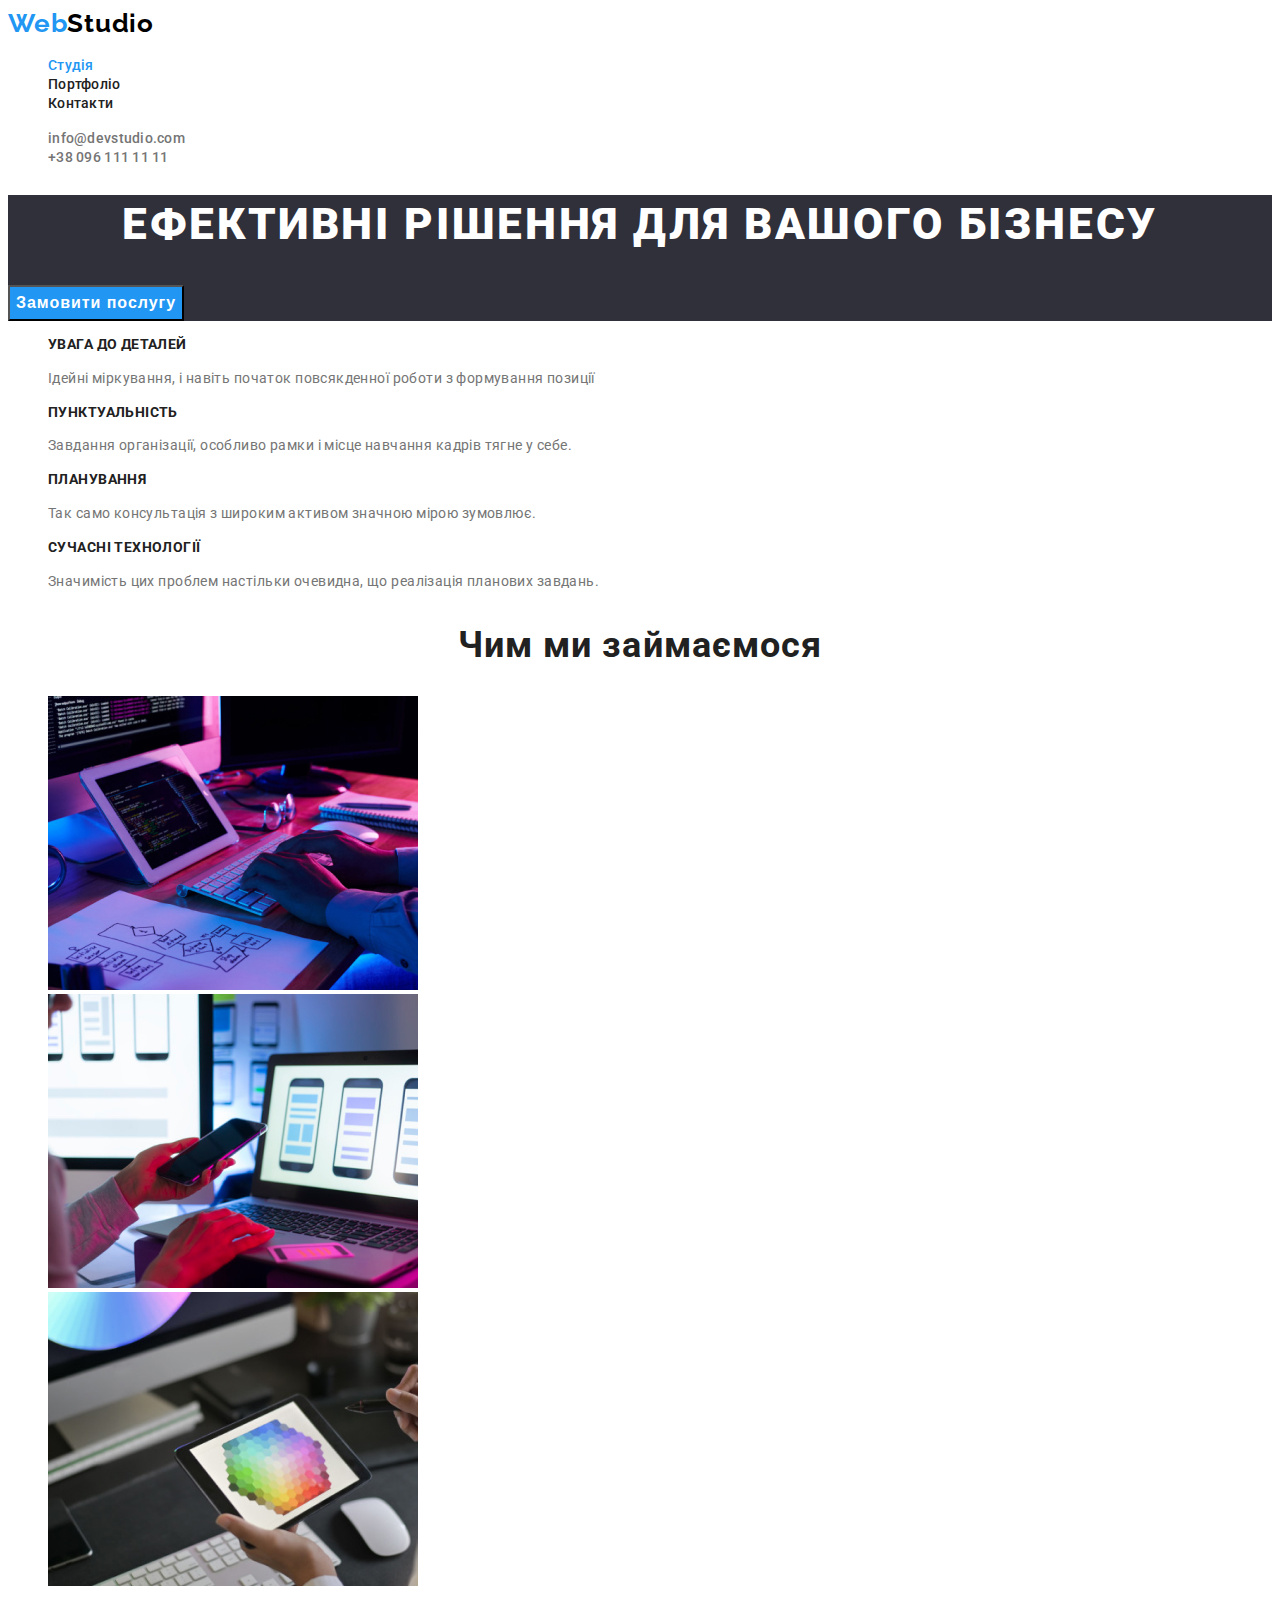
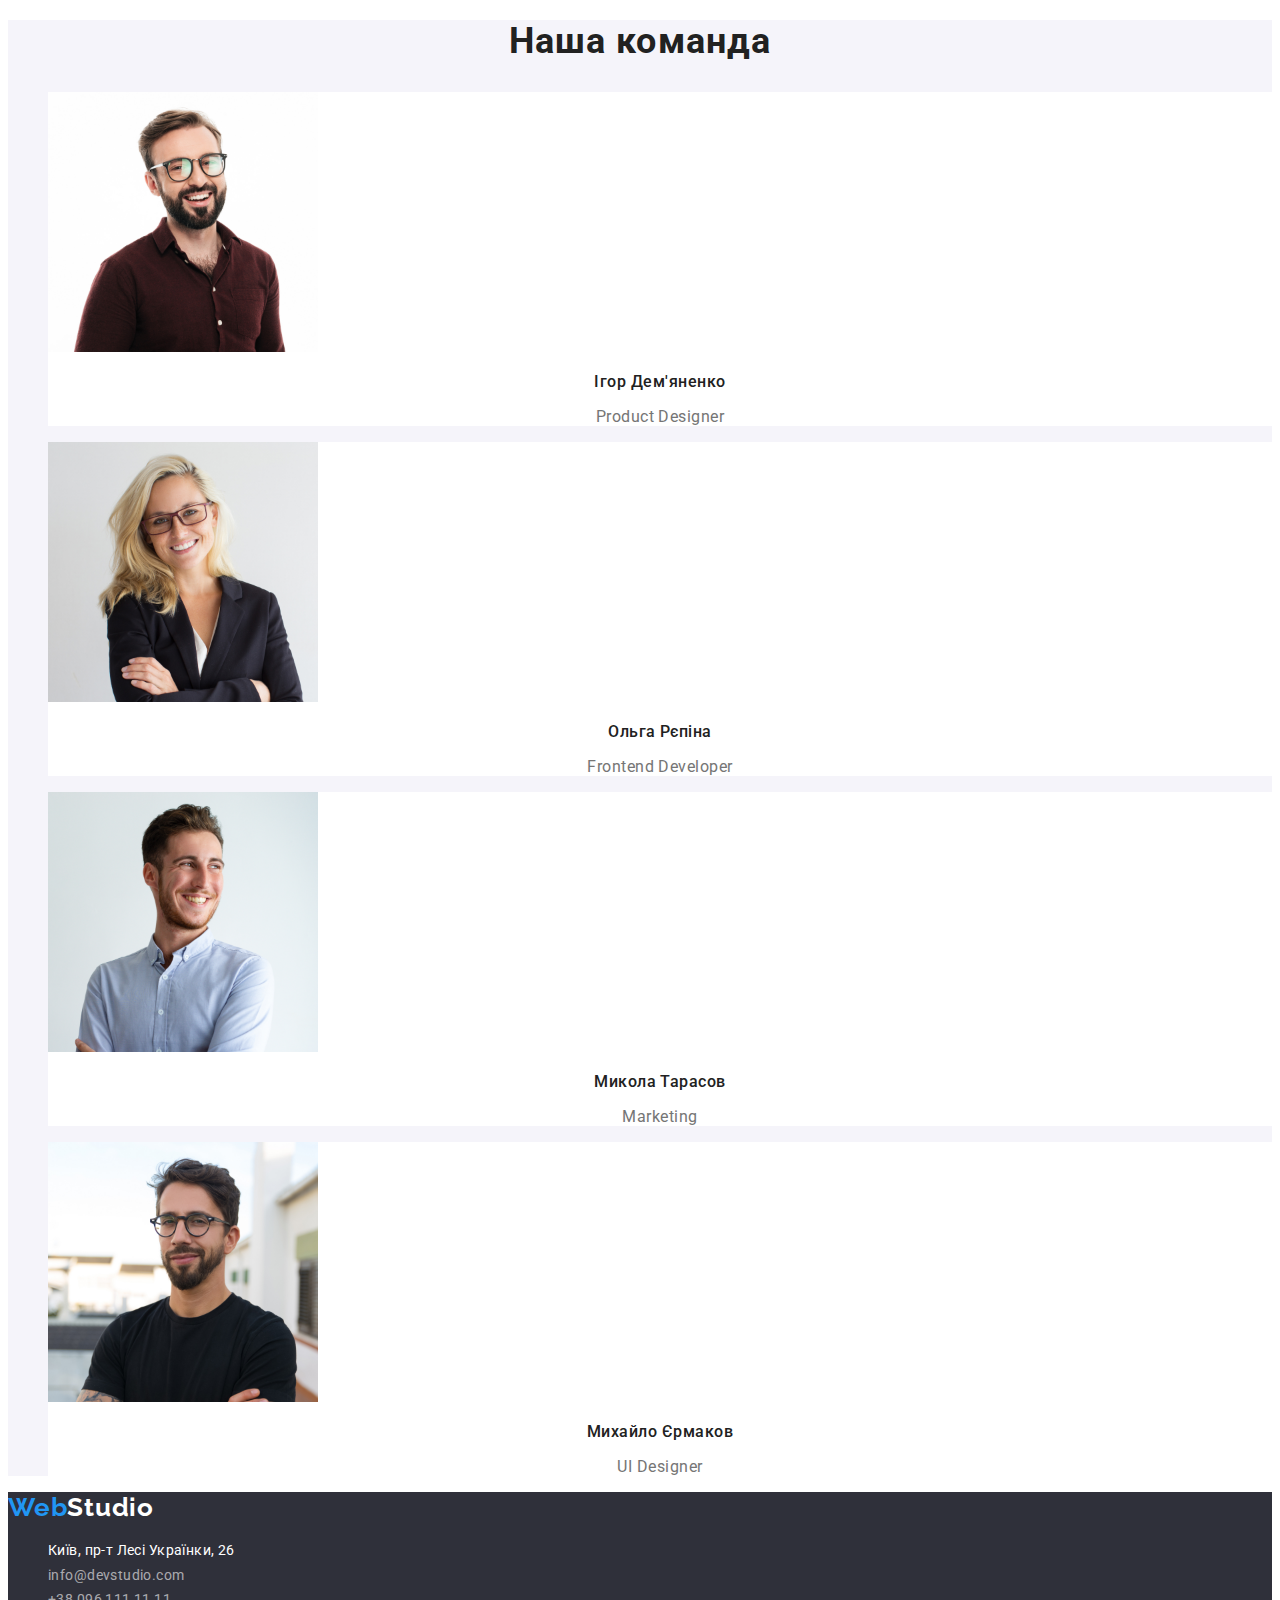
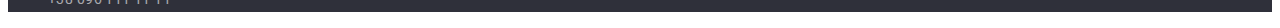
==== commit 906b6aa5: "fix mistakes" ====
--- a/index.html
+++ b/index.html
@@ -4,15 +4,15 @@
     <meta charset="UTF-8">
     <meta http-equiv="X-UA-Compatible" content="IE=edge">
     <meta name="viewport" content="width=device-width, initial-scale=1.0">
-    <title>Document</title>
+    <title>Document></title>
    <link rel="preconnect" href="https://fonts.googleapis.com">
    <link rel="preconnect" href="https://fonts.gstatic.com" crossorigin>
    <link
       href="https://fonts.googleapis.com/css2?family=Oleo+Script&family=Raleway:wght@700&family=Roboto:wght@400;500;700;900&display=swap"
       rel="stylesheet">
 
-    <link rel="stylesheet" href="./css/style.css">
- </head>
+<link rel="stylesheet" href="./css/style.css">
+</head>
  <body>
           <!-- Header -->
 
@@ -28,7 +28,7 @@
     </nav>
       <ul class="auth-nav list">
          <li><a href="mailto:info@devstudio.com" class="auth-info link">info@devstudio.com</a></li>
-         <li><a href="tel:+380961111111" class="auth-tel link">+38 096 111 11 11</a></li>
+         <li><a href="tel:+380961111111" class="auth-info link">+38 096 111 11 11</a></li>
       </ul>
     </header>
   <main>
@@ -121,7 +121,7 @@
       </li>
       <li><a href="mailto:info@devstudio.com" class="footer-info link">info@devstudio.com</a>
       </li>
-      <li><a href="tel:+380961111111" class="footer-tel link" >+38 096 111 11 11</a>
+      <li><a href="tel:+380961111111" class="footer-info link" >+38 096 111 11 11</a>
       </li>
    </ul>
    </address>
--- a/css/style.css
+++ b/css/style.css
@@ -10,9 +10,7 @@
 }
 
 body{
-    background:var(--primary-bg-color) ;
     color:var(--text-color);
-
     font-family: Roboto, sans-serif;
 }
 
@@ -97,19 +95,15 @@
         line-height: 1.14;
         letter-spacing: 0.02em;
         }
-     .footer-tel,
-     .footer-info
-     {
-        color: rgba(255, 255, 255, 0.6);
-            
-            font-style: normal;
-            font-weight: 400;
-            font-size: 14px;
-            line-height: 1.74;
-                   
-            letter-spacing: 0.03em;
-               
-     }   
+.footer-info{
+  color: rgba(255, 255, 255, 0.6);
+         
+   font-style: normal;
+   font-weight: 400;
+   font-size: 14px;
+   line-height: 1.74;
+   letter-spacing: 0.03em;
+       }   
 .auth-info{
     color:var(--text-color) ;
     font-weight: 500;
@@ -132,7 +126,10 @@
         letter-spacing: 0.03em;
           
 }
-
+.address:hover,
+.address:focus{
+    color:var(--accent-color) ;
+}
 /*--------------------Hero------------*/
 
 
@@ -215,10 +212,10 @@
 
 /* ---------------Portfolio-filters ---------------*/
 .portfolio-filter{
-    background-color:var(--bg-color) ;
+
     color:var(--title-color) ;
-
-}
+}
+
 .portfolio-filter:hover,
 .portfolio-filter:focus{
     color:var(--accent-color) ;
@@ -243,9 +240,10 @@
   }
 /* ---------------Button ---------------*/
 .button{
+    cursor: pointer;
     color:var(--title-color) ;
     background:var(--bg-color) ;
-    
+    font-family: inherit;
     font-weight: 500;
     font-size: 16px;
     line-height: 1.63;
@@ -261,7 +259,7 @@
  .primary-button{
     color: var(--title-hero-color);
     background:var(--accent-color);
-    
+  cursor: pointer;  
   font-weight: 700;
   font-size: 16px;
   line-height: 1.87;
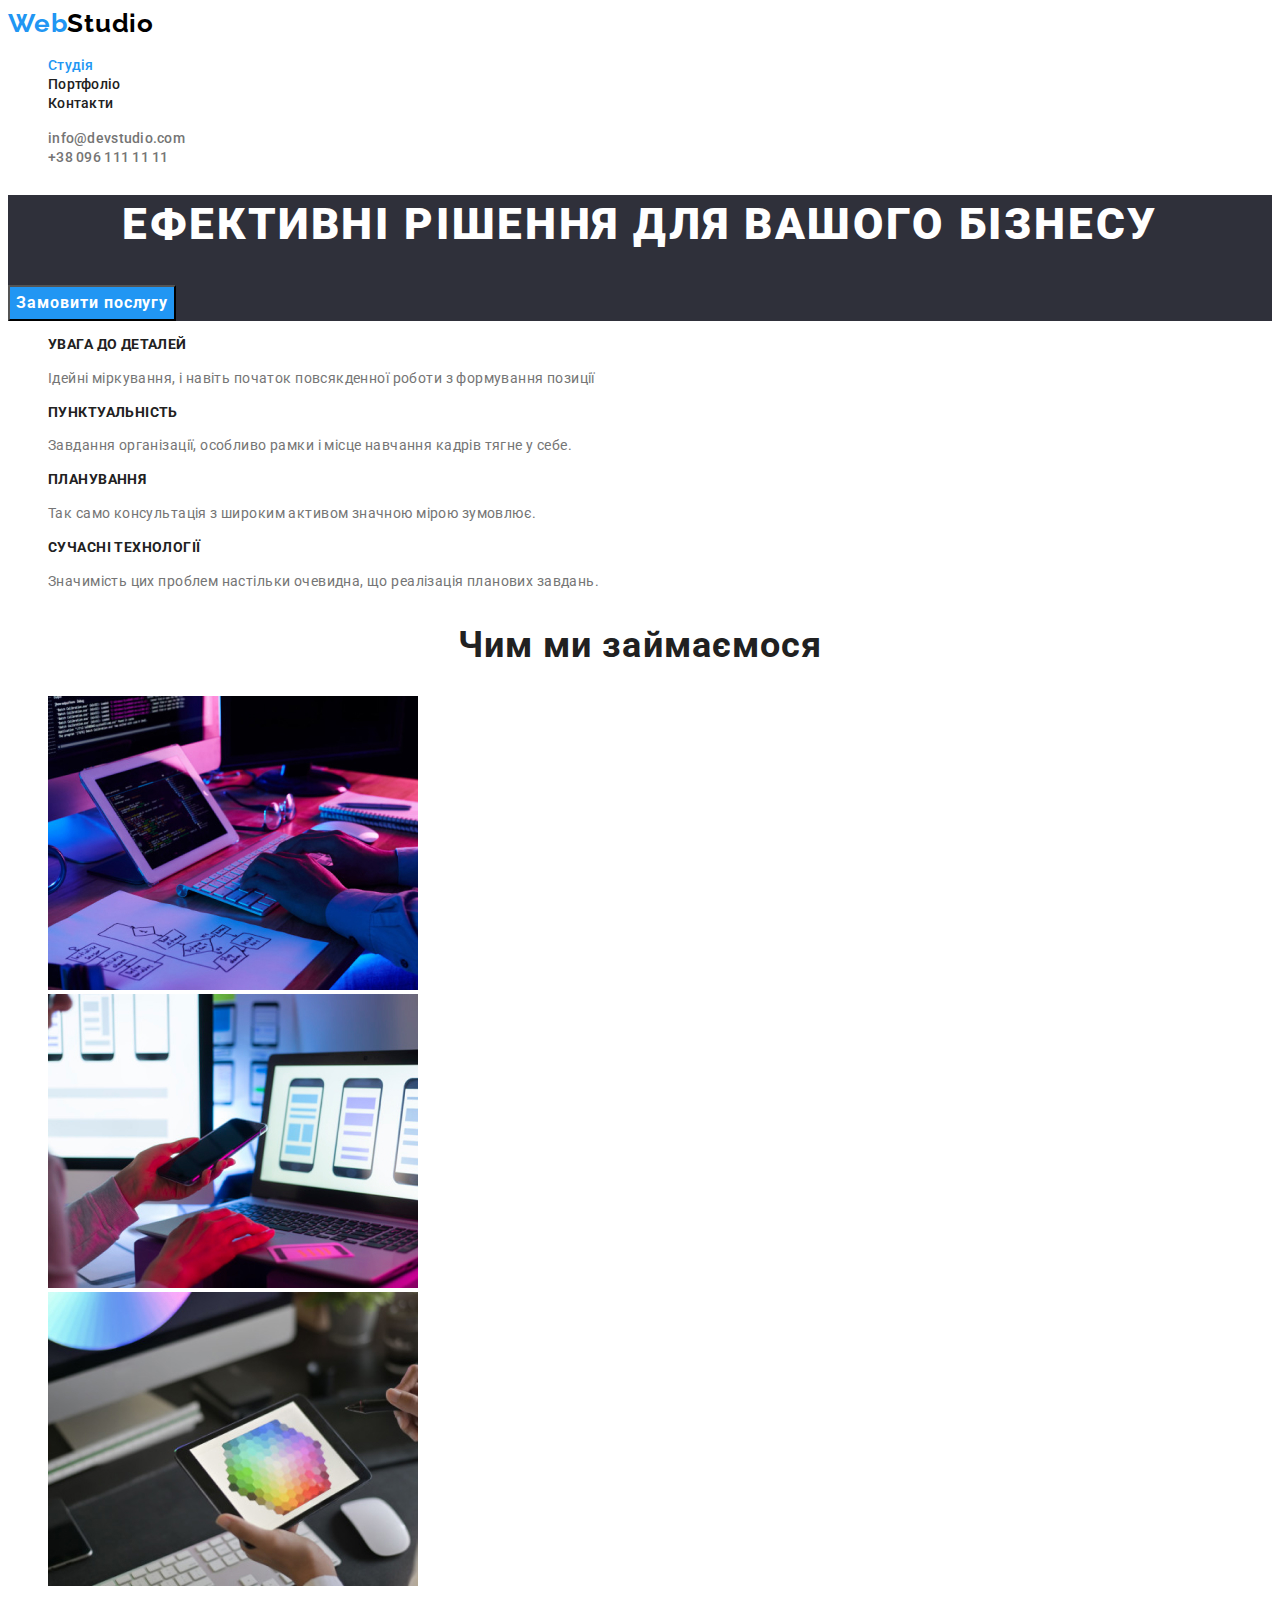
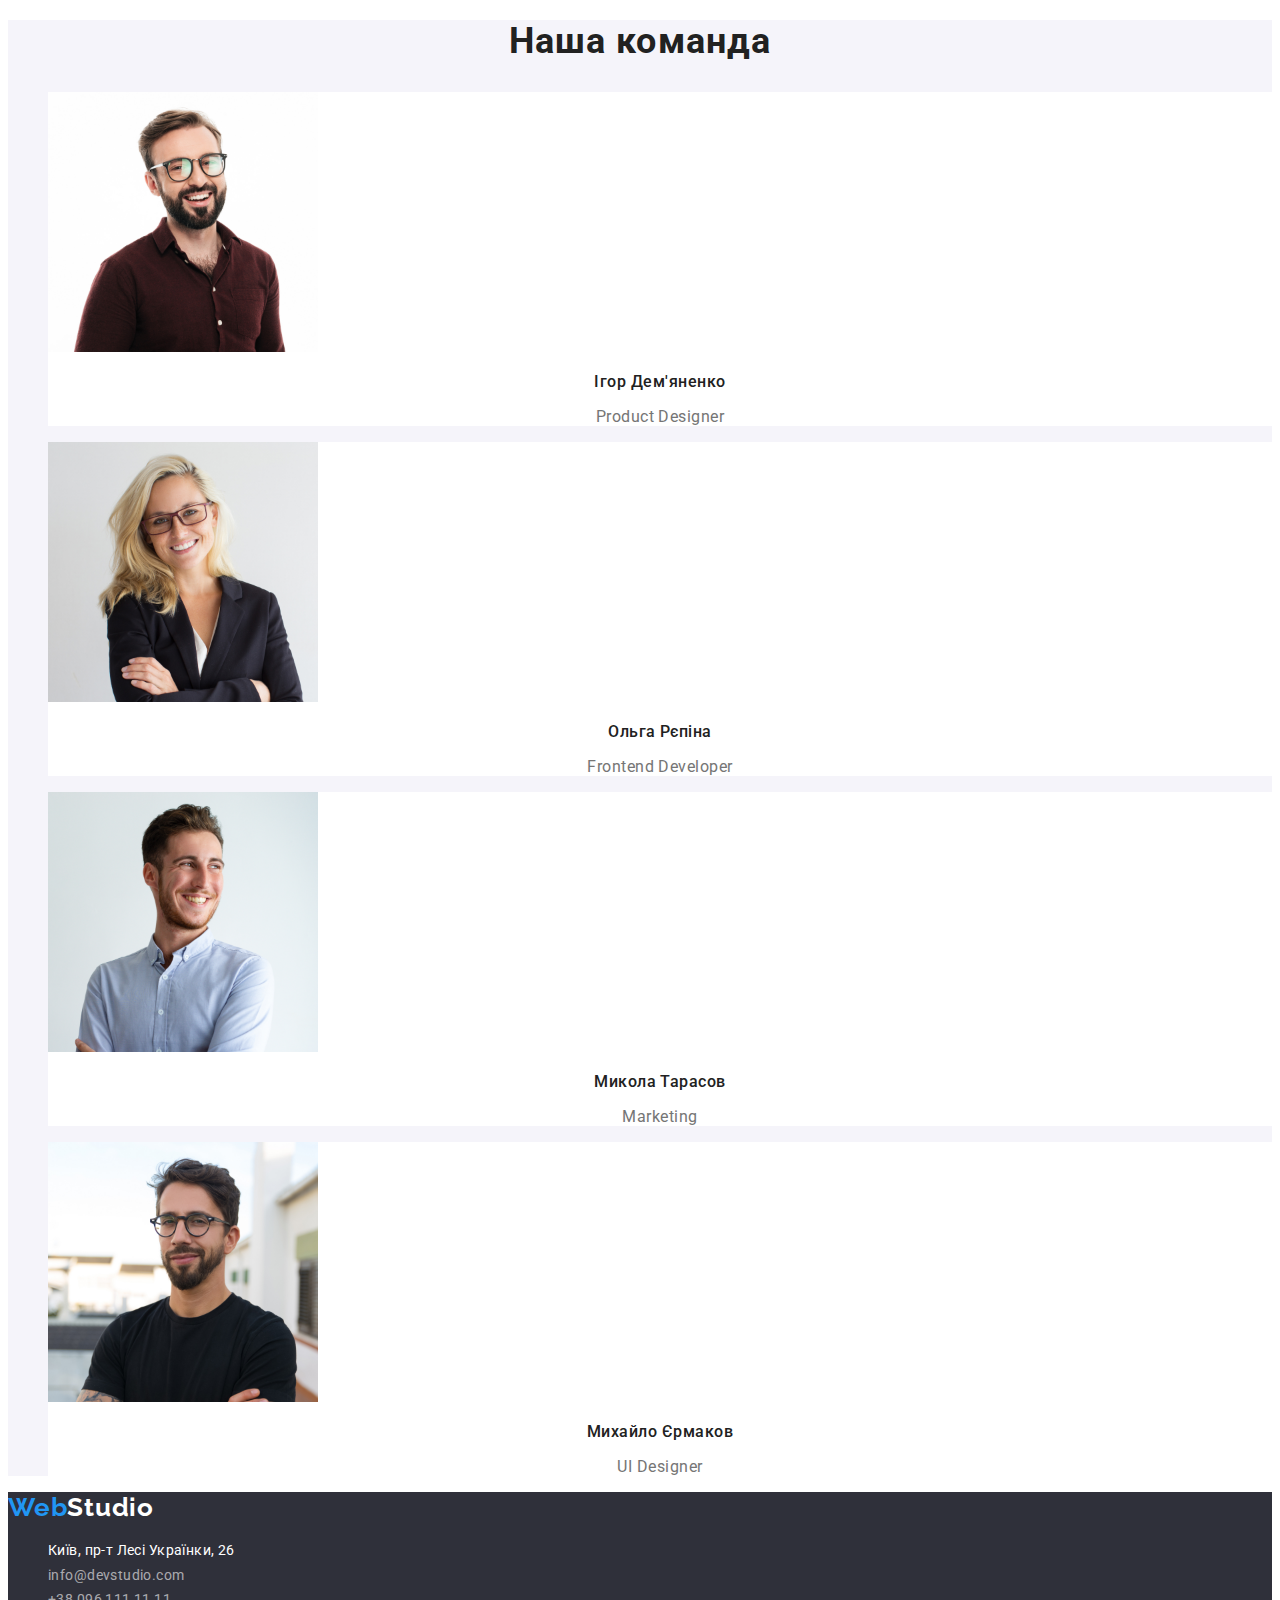
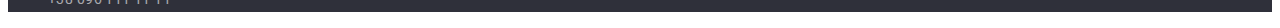
==== commit 55fbb264: "fix page studio" ====
--- a/index.html
+++ b/index.html
@@ -19,9 +19,9 @@
       <header class="page-header">
             <nav class="header-nav list">
          <a href="index.html" class="logo">
-            <span class="logo-web">Web</span><span class="logo-studio">Studio</span> </a>
+            <span class="logo-web">Web</span><span class="logo-studio">Studio</span></a>
       <ul class="nav list" >
-         <li><a href="./studio.html" class="nav-studia link current">Студія</a></li>
+         <li><a href="./index.html" class="nav-studia link current">Студія</a></li>
          <li><a href="./portfolio.html" class="nav-portfolio link">Портфоліо</a></li>
          <li><a href="" class="nav-kontakt link">Контакти</a></li>
       </ul> 
--- a/css/style.css
+++ b/css/style.css
@@ -259,6 +259,7 @@
  .primary-button{
     color: var(--title-hero-color);
     background:var(--accent-color);
+  font-family: inherit;
   cursor: pointer;  
   font-weight: 700;
   font-size: 16px;
